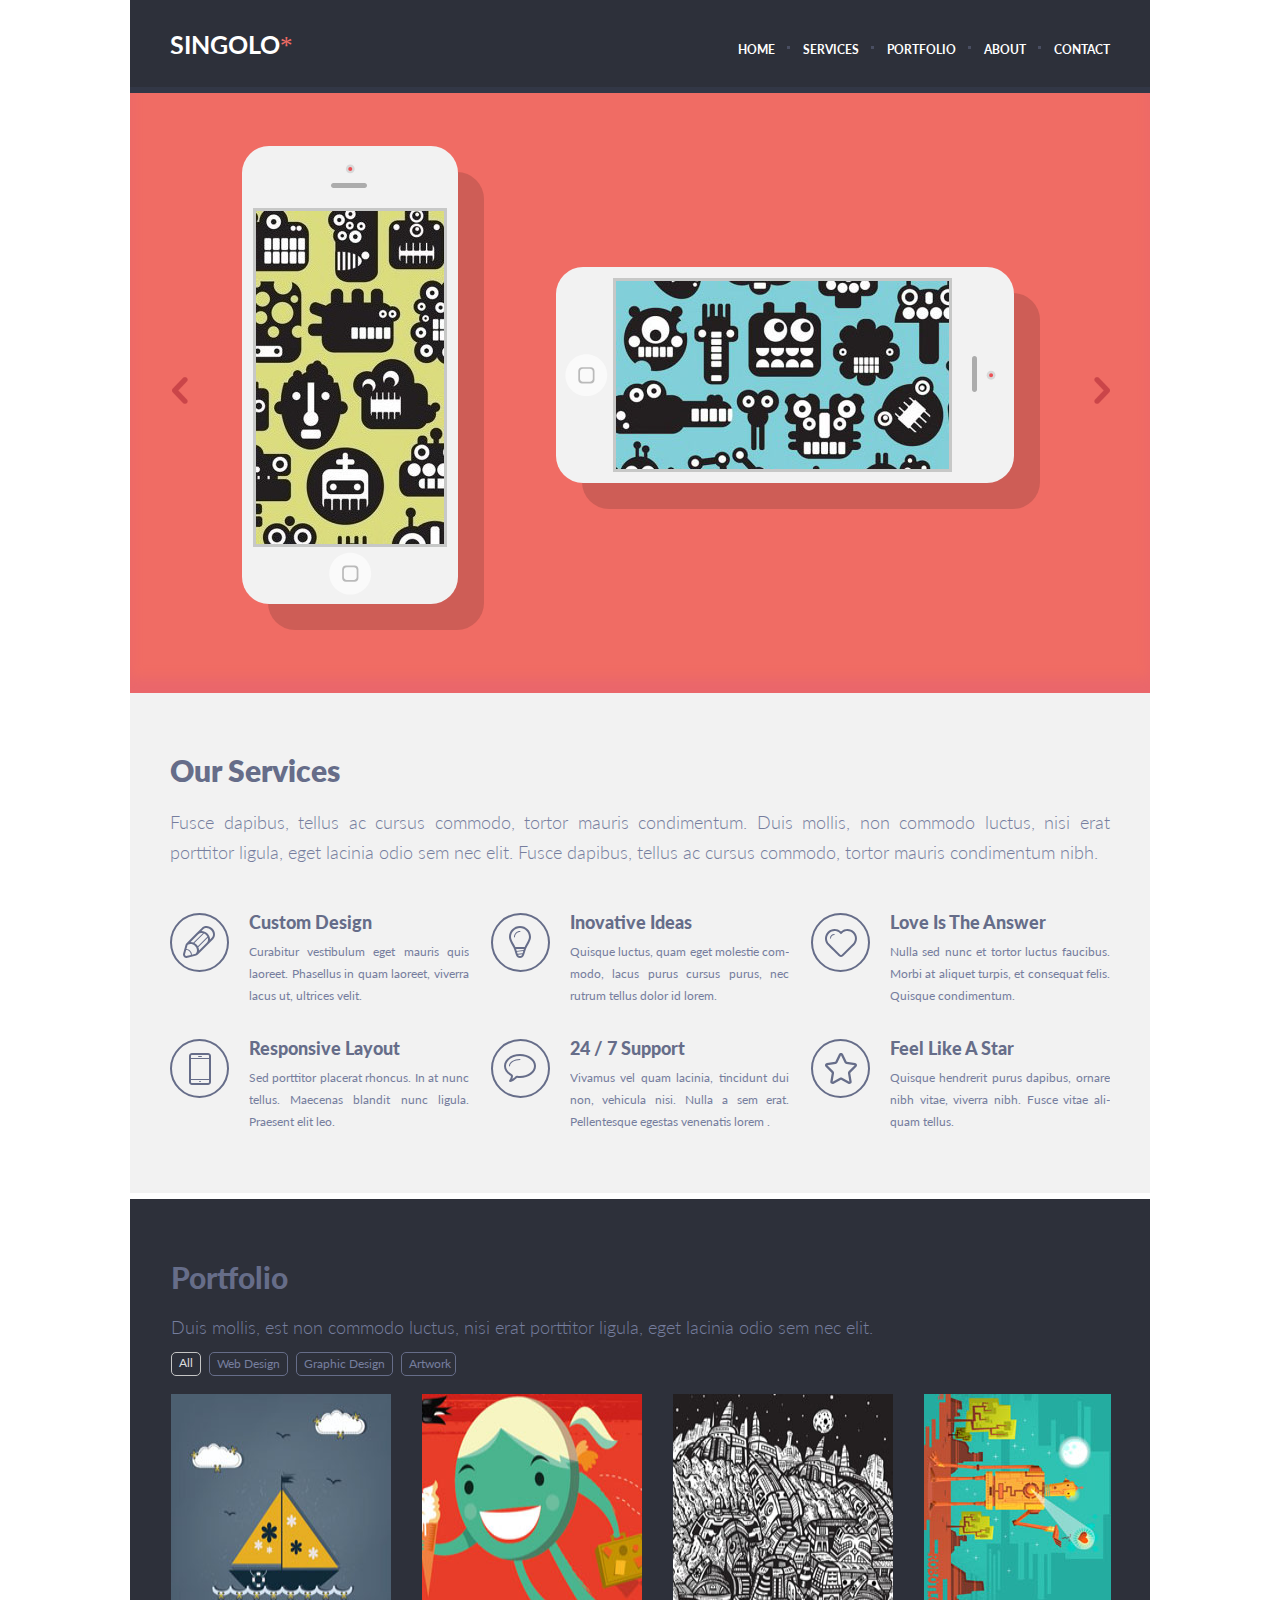
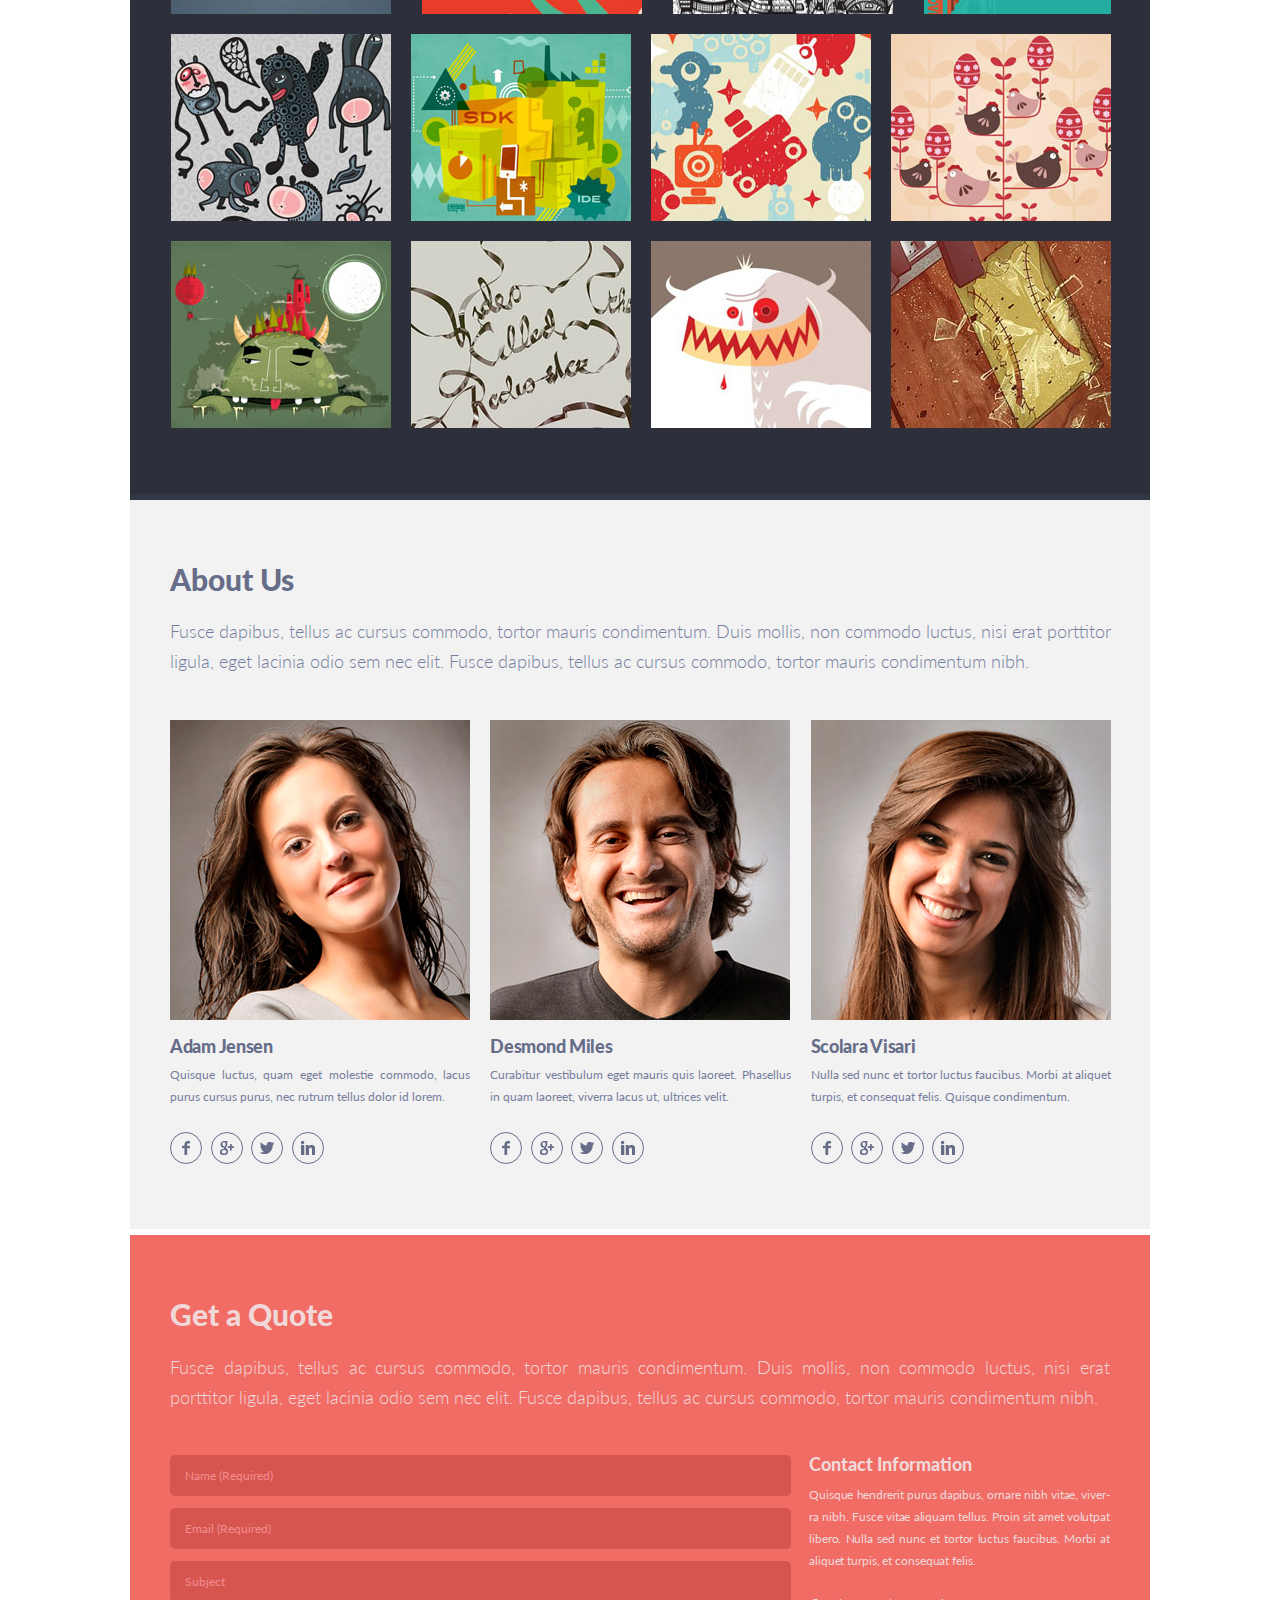
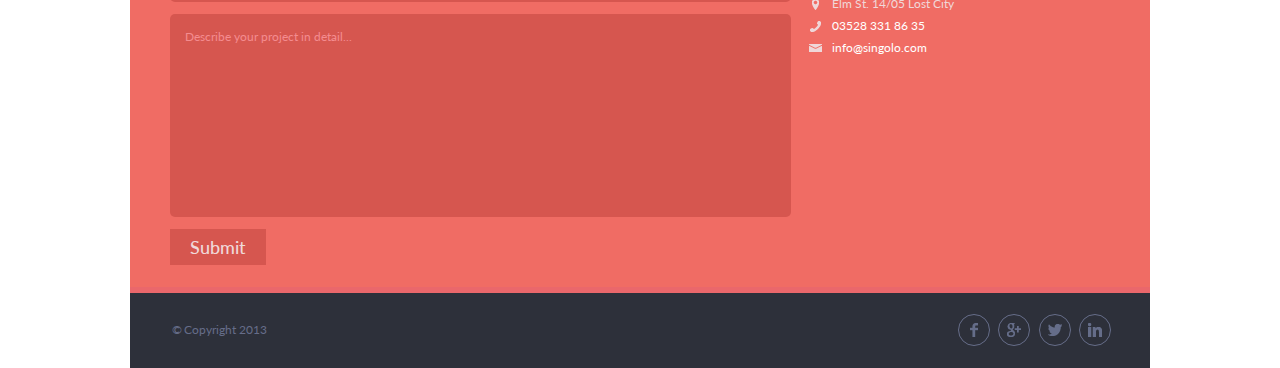
==== index.html @ 20fa47ac "fix: change logo" ====
<!DOCTYPE html>
<html lang="en">
<head>
  <meta charset="UTF-8">
  <meta name="viewport" content="width=device-width, initial-scale=1.0">
  <title>Document</title>
  <link href="https://fonts.googleapis.com/css?family=Lato:300,400,700,900&display=swap" rel="stylesheet">
  <link rel="stylesheet" href="style.css">
</head>
<body>
  <div class="wrapper">
    <header class="header">
      <a  class="logo" href="#"><h1>singolo</h1></a>
        <nav class="header-nav">
          <ul>
            <li><a class="selected" href="#">home</a></li>
            <li><a href="#">services</a></li>
            <li><a href="#">portfolio</a></li>
            <li><a href="#">about</a></li>
            <li><a href="#">contact</a></li>
          </ul>
        </nav>          
    </header>
  </div>
  
  <div class="wrapper">
    <div class="slider">
      <div class="slider-items">
        <div class="iphone vertical">
          <div class="iphone__screen">
            <img src="./assets/images/iphone/layer_vertical.jpg" alt="iphone">
          </div>
          <img class="iphone__cam" src="./assets/images/iphone/cam.svg" alt="">
          <img class="iphone__home_button" src="./assets/images/iphone/home_button.svg" alt="">
          <img class="iphone__speaker" src="./assets/images/iphone/speaker.svg" alt="">
        </div>
        <div class="iphone horizontal">
          <div class="iphone__screen">
            <img src="./assets/images/iphone/layer_horizontal.jpg" alt="iphone">
          </div>
          <img class="iphone__cam" src="./assets/images/iphone/cam.svg" alt="">
          <img class="iphone__home_button" src="./assets/images/iphone/home_button.svg" alt="">
          <img class="iphone__speaker" src="./assets/images/iphone/speaker.svg" alt="">
        </div>          
      </div>  
      <div class="arrow prev"></div>
      <div class="arrow next"></div>      
    </div>
  </div>
  
  <div class="wrapper">
    <section class="services">
      <h2>Our Services</h2>
      <p class="services-text">Fusce dapibus, tellus ac cursus commodo, tortor mauris condimentum. Duis mollis, non commodo luctus, nisi erat
        porttitor ligula, eget lacinia odio sem nec elit. Fusce dapibus, tellus ac cursus commodo, tortor mauris condimentum nibh.</p>
      <div class="layout-3-column layout-first">
        <div class="services-description">
          <div class="services-description__image" >
            <img src="./assets/images/services/pen.svg" alt="">
          </div>            
          <div class="services-description__content">
            <h3>Custom Design</h3>
            <p>Curabitur vestibulum eget mauris quis 
              laoreet. Phasellus in quam laoreet, viverra
              lacus ut, ultrices velit.</p>
          </div>
        </div>
        <div class="services-description">
          <div class="services-description__image" >
            <img src="./assets/images/services/bulb.svg" alt="">
          </div>          
          <div class="services-description__content">
            <h3>Inovative Ideas</h3>
            <p>Quisque luctus, quam eget molestie com&shymodo, lacus purus cursus purus, nec rutrum tellus dolor id lorem.</p>
          </div>
        </div>
        <div class="services-description">
          <div class="services-description__image" >
            <img src="./assets/images/services/heart.svg" alt="">
          </div>
          <div class="services-description__content">
            <h3>Love Is The Answer</h3>
            <p>Nulla sed nunc et tortor luctus faucibus. Morbi at aliquet turpis, 
              et consequat felis. Quisque condimentum.</p>
          </div>
        </div>
      </div>  
      <div class="layout-3-column">
        <div class="services-description">
          <div class="services-description__image" >
            <img src="./assets/images/services/phone.svg" alt="">
          </div>            
          <div class="services-description__content">
            <h3>Responsive Layout</h3>
            <p>Sed porttitor placerat rhoncus. In at nunc tellus. 
              Maecenas blandit nunc ligula. Praesent elit leo.</p>
          </div>
        </div>
        <div class="services-description">
          <div class="services-description__image" >
            <img src="./assets/images/services/bubble.svg" alt="">
          </div>          
          <div class="services-description__content">
            <h3>24 / 7 Support</h3>
            <p>Vivamus vel quam lacinia, tincidunt dui non, vehicula nisi. 
              Nulla a sem erat. Pellentesque egestas venenatis lorem .</p>
          </div>
        </div>
        <div class="services-description">
          <div class="services-description__image" >
            <img src="./assets/images/services/star.svg" alt="">
          </div>
          <div class="services-description__content">
            <h3>Feel Like A Star</h3>
            <p>Quisque hendrerit purus dapibus, ornare nibh vitae, 
              viverra nibh. Fusce vitae aliquam tellus.</p>
          </div>
        </div>
      </div>
    </section>
  </div>

  <div class="wrapper">
    <section class="portfolio">    
      <h2>Portfolio</h2>
      <p>Duis mollis, est non commodo luctus, nisi erat porttitor ligula, eget lacinia odio sem nec elit.</p>
      <div class="navigation">
        <button class="button button_selected">All</button>
        <button class="button">Web Design</button>
        <button class="button">Graphic Design</button>
        <button class="button">Artwork</button>
      </div>
      <div class="layout-4-column">
        <img src="./assets/images/portfolio/ship.jpg" alt="">
        <img src="./assets/images/portfolio/ice_cream.jpg" alt="">
        <img src="./assets/images/portfolio/fortress.jpg" alt="">
        <img src="./assets/images/portfolio/robot.jpg" alt="">
      </div>
      <div class="layout-4-column">
        <img src="./assets/images/portfolio/animals.jpg" alt="">
        <img src="./assets/images/portfolio/sdk.jpg" alt="">
        <img src="./assets/images/portfolio/machines.jpg" alt="">
        <img src="./assets/images/portfolio/birds.jpg" alt="">
      </div>
      <div class="layout-4-column">
        <img src="./assets/images/portfolio/monster-moon.jpg" alt="">
        <img src="./assets/images/portfolio/killer.jpg" alt="">
        <img src="./assets/images/portfolio/monster-white.jpg" alt="">
        <img src="./assets/images/portfolio/broken-glass.jpg" alt="">
      </div>
    </section>  
  </div>  

  <div class="wrapper">
    <section class="about-us">    
      <h2>About Us</h2>
      <p>Fusce dapibus, tellus ac cursus commodo, tortor mauris condimentum. Duis mollis, non commodo luctus,
         nisi erat porttitor ligula, eget lacinia odio sem nec elit. Fusce dapibus, tellus ac cursus commodo,
         tortor mauris condimentum nibh.</p>
         <div class="layout-3-column">
          <div class="our-employee">
            <img src="./assets/images/aboutus/adam-jensen.jpg" alt="">
            <h5>Adam Jensen</h5>
            <p>Quisque luctus, quam eget molestie commodo, lacus purus cursus purus, nec rutrum tellus dolor id lorem.</p>
            <div class="social-media">
              <span class="social-ellipse facebook"></span>
              <span class="social-ellipse google"></span>
              <span class="social-ellipse twitter"></span>
              <span class="social-ellipse linkedin"></span>
            </div>
          </div>
          <div class="our-employee">
            <img src="./assets/images/aboutus/desmond-miles.jpg" alt="">
            <h5>Desmond Miles</h5>
            <p>Curabitur vestibulum eget mauris quis laoreet. Phasellus in quam laoreet, viverra lacus ut, ultrices velit.</p>
            <div class="social-media">
              <span class="social-ellipse facebook"></span>
              <span class="social-ellipse google"></span>
              <span class="social-ellipse twitter"></span>
              <span class="social-ellipse linkedin"></span>
            </div>
          </div>
          <div class="our-employee">
            <img src="./assets/images/aboutus/scolara-visari.jpg" alt="">
            <h5>Scolara Visari</h5>
            <p>Nulla sed nunc et tortor luctus faucibus. Morbi at aliquet turpis, et consequat felis. Quisque condimentum.</p>
            <div class="social-media">
              <span class="social-ellipse facebook"></span>
              <span class="social-ellipse google"></span>
              <span class="social-ellipse twitter"></span>
              <span class="social-ellipse linkedin"></span>
            </div>
          </div>
        </div>
      </section>      
    </div> 
    
    <div class="wrapper">
      <section class="get-a-quote">    
        <h2>Get a Quote</h2>
        <p>Fusce dapibus, tellus ac cursus commodo, 
          tortor mauris condimentum. Duis mollis, non commodo luctus, nisi erat porttitor ligula, 
          eget lacinia odio sem nec elit. Fusce dapibus, tellus ac cursus commodo, tortor mauris condimentum nibh.</p>
        <div class="layout-2-column">
          <form action="#" class="form">
            <input type="text" name="name" placeholder="Name (Required)" required>
            <input type="email" name="email" placeholder="Email (Required)" required>
            <input type="text" name="subject" placeholder="Subject">
            <textarea name="" id="" cols="30" rows="14" style="resize: none;" placeholder="Describe your project in detail..."></textarea>
            <button type="submit">Submit</button>
          </form>
          <div class="contact-information">
            <h4>Contact Information</h4>
            <p>Quisque hendrerit purus dapibus, ornare nibh vitae, viver&shyra nibh. Fusce vitae aliquam
               tellus. Proin sit amet volutpat libero. Nulla sed nunc et tortor luctus faucibus. 
               Morbi at aliquet turpis, et consequat felis. </p>
            <div class="contact">
              <span class="contact__icon"><img src="./assets/images/get-a-quote/location.png" alt="location"></span>
              <span>Elm St. 14/05 Lost City</span>
            </div>
            <div class="contact">
              <span class="contact__icon"><img src="./assets/images/get-a-quote/phone.png" alt="phone"></span>
              <a href="tel:+03528 331 86 35">03528 331 86 35</a>
            </div>
            <div class="contact">
              <span class="contact__icon"><img src="./assets/images/get-a-quote/mail.png" alt="mail"></span>
              <a href="mailto:info@singolo.com">info@singolo.com</a>
            </div>          
          </div>
        </div>         
      </section>      
    </div>
  
    <div class="wrapper">
      <footer class="footer">
        <div class="copyright">
          <span class="copyright__icon">&copy</span>
          <span class="copyright__text">Copyright 2013</span>
        </div>
        <div class="social-media">
          <span class="social-ellipse facebook"></span>
          <span class="social-ellipse google"></span>
          <span class="social-ellipse twitter"></span>
          <span class="social-ellipse linkedin"></span>
        </div>
      </footer>
    </div>  
     
</body>
</html>
---- style.css ----
html {
  font-size: 10px;
}

* {
  margin: 0;
  padding: 0;
  box-sizing: border-box;
}

.wrapper {
  max-width: 1020px;
  margin: 0 auto;
} 

a {
  text-decoration: none;
  cursor: pointer;
  color: #ffffff;
}

.header {
  display: flex;
  justify-content: space-between;
  align-items: center;
  background-color: #2d303a;  
  padding: 32px 40px 27px 40px;
}

.logo::after {
  content: "*";
  color: #f06c64;
  font-size: 2.5rem;
}

h1 {
  display: inline-block;
  color: #ffffff;
  text-transform: uppercase; 
  font-family: "Lato", Verdana, sans-serif;
  font-weight: bold; 
  font-size: 2.5rem; 
  line-height: 0.6rem;
  
 }

.header-nav ul {
  display: flex;
  justify-content: end;
  align-items: center;
}

.header-nav li {
  padding-right: 25px;
  padding-left: 3px;
  list-style-type: square;  
  color: #494e62;
}

.header-nav li:last-child {
  padding-right: 0;
}

.header-nav li:first-child {
  list-style: none;
  padding-left: 0;
}

.header-nav li a {
  position: relative;
  top: 3px;
  font-size: 1.2rem;
  font-family: "Lato", Verdana, sans-serif;
  font-weight: bold;
  text-transform: uppercase;
}

.header-nav li a:hover {
  color: #f06c64;
}

.slider {
  position: relative;
  padding: 180px 136px 210px 111px;
  background-color: #f06c64; 
  box-shadow: inset 0 6px #323746, inset 0 -15px 11px #ea676b;
}

.iphone {
  position: relative;
  background-color: #f2f2f2;
  border-radius: 27px;
  padding: 11px 62px 11px 57px;  
}

.slider-items {
  display: flex;  
  justify-content: space-between;   
}

.iphone__screen {
  border: 3px solid #c7c8c7;
}

.iphone__screen img {
  display: block;
}

.vertical {
  transform: rotate(270deg);
  position: relative;
  right: 120px;
  box-shadow: -26px 26px #ce5d56; 
}

.horizontal {
  right: 143px;
  box-shadow: 26px 26px #ce5d56; 
}

.iphone__cam {
  position: absolute;
  top: 102px;
  right: 17px;
}

.iphone__speaker {
  position: absolute;
  top: 88px;
  right: 35px;
}

.iphone__home_button {
  position: absolute;
  top: 86px;
  left: 8px;
}

.arrow {
  position: absolute;
  width: 16px;
  height: 27px;
  top: calc(50% - 13.5px);
}

.arrow:hover {
  cursor: pointer;
}

.next {
  background-image: url('./assets/images/iphone/next_arrow.svg');
  right: 40px;
}

.prev {
  background-image: url('./assets/images/iphone/prev_arrow.svg');
  left: 42px;
  
}

.layout-3-column {
  display: flex;
  justify-content: space-between;
}

.services {
  background-color: #f2f2f2;
  padding: 68px 40px 34px 40px;
  box-shadow: inset 0 -6px #ffffff;
}

.services h2 {
  font-size: 3rem;
  line-height: 1.8rem;
  color: #666d89;
  font-family: "Lato", Verdana, sans-serif;
  font-weight: 800;
  margin-bottom: 28px;
}

.services-text {
  margin-bottom: 46px;
  font-size: 1.8rem;
  line-height: 3rem;
  color: #767e9e;
  font-family: "Lato", Verdana, sans-serif;
  font-weight: 300; 
  text-align: justify;
}

.services-description {
  display: flex;
  flex-basis: 31.8085%;
  padding: 0 0 32px;
}

.services-description h3 {
  margin-bottom: 10px;
  font-size: 1.8rem;
  line-height: 1.8rem;
  color: #666d89;
  font-family: "Lato", Verdana, sans-serif;
  font-weight: 900;
}

.services-description__content {
  display: flex;
  flex-direction: column;
  justify-content: start;
  margin-left: 20px;
  overflow: hidden;
}

.services-description__content p {
  font-size: 1.2rem;
  line-height: 2.2rem;
  color: #767e9e;
  font-family: "Lato", Verdana, sans-serif;
  font-weight: 400;
  hyphens: auto;
  text-align: justify;
}

.services-description__image {
  min-width: 59px;
  height: 59px;
  border: 2px solid #666d89;
  border-radius: 50%;
  display: flex;
  justify-content: center;
  align-items: center;  
}

h2 {
  font-size: 3rem;
  line-height: 1.8rem;
  color: #666d89;
  font-family: 'Lato', Verdana, sans-serif;
  font-weight: 900;
}

h5 {
  margin: 15px 0 0px;
  font-size: 1.8rem;
  letter-spacing: -0.3px;
  line-height: 1.8rem;
  color: #666d89;
  font-family: 'Lato', Verdana, sans-serif;
  font-weight: 900;
  white-space: nowrap;
}

.portfolio {
  padding: 69px 39px 52px 41px;
  box-shadow: inset 0 -6px #323746;
  background-color: #2d303a;  
}

.portfolio p {
  margin: 26px 0 10px;
  font-size: 1.8rem;
  line-height: 3rem;
  color: #767e9e;
  font-family: "Lato", Verdana, sans-serif;
  font-weight: 300;
}

.navigation {
  display: flex;
  margin-bottom: 18px;
}

.button {
  border-radius: 5px;
  border: 1px solid #666d89;
  background-color: transparent;
  padding: 8px 7px;
  margin-right: 8px;
  font-size: 1.2rem;
  line-height: 0.6rem;
  color: #767e9e;
  font-family: "Lato", Verdana, sans-serif;
  font-weight: 400;
  cursor: pointer;
}

.button:last-child {
  margin-right: 0;
  padding-right: 4px;
}

.button:hover {
  color: #dedede;
  border: 1px solid #c5c5c5;
}

.button_selected {
  padding: 6px 7px 8px 7px;
  color: #dedede;
  border: 1px solid #c5c5c5;
}

.button_selected:hover {
  color: #666d89;
  border: 1px solid #666d89;
}

.layout-4-column {
  display: flex;
  justify-content: space-between;
  overflow: hidden;
}

.layout-4-column img {
  margin: 0 0 20px;
}

.about-us {
  background-color: #f2f2f2;
  padding: 70px 39px 71px 40px;
  box-shadow: inset 0 -6px #ffffff;
}

.about-us p {
  margin: 28px 0 44px;
  font-size: 1.8rem;
  line-height: 3rem;
  color: #767e9e;
  font-family: "Lato", Verdana, sans-serif;
  font-weight: 300;
  text-align: justify;  
}

.layout-3-column {
  display: flex;
  justify-content: space-between;
  flex-wrap: wrap;
}

.our-employee {
  width: 31.915%;
}

.our-employee p {
  margin: 9px 0 24px;
  font-size: 1.2rem;
  line-height: 2.2rem;
  color: #767e9e;
  font-family: "Lato", Verdana, sans-serif;
  font-weight: 400; 
  text-align: justify;
}

.social-media {
  display: flex;
}

.social-ellipse {
  width: 32px;
  height: 32px;
  border-radius: 50%;
  border: 1px solid #666d89;
  margin-right: 8.5px;
}

.facebook {
  background: url("./assets/images/aboutus/facebook.png") center no-repeat;
}

.google {
  background: url("./assets/images/aboutus/google.png") center no-repeat;
}

.twitter {
  background: url("./assets/images/aboutus/twitter.png") center no-repeat;
}

.linkedin {
  background: url("./assets/images/aboutus/linkedin.png") center no-repeat;
}

.social-ellipse:hover {
  cursor: pointer;
  background-color: #ffffff;
}

.social-ellipse:last-child {
  margin-right: 0;
}

.get-a-quote {
  background-color: #f06c64;
  padding: 70px 40px 28px;
  box-shadow: inset 0 -6px #ea676b;
}

.get-a-quote h2 {
  font-size: 3rem;
  line-height: 1.8rem;
  color: #f0d8d9;
  font-family: "Lato", Verdana, sans-serif;
  font-weight: 900; 
  margin: 0 0 29px;
}

.get-a-quote p {
  font-size: 1.8rem;
  line-height: 3rem;
  color: #f0d8d9;
  font-family: "Lato", Verdana, sans-serif;
  font-weight: 300;
  text-align: justify;
  margin: 0 0 43px;
}

.layout-2-column {
  display: flex;
  justify-content: space-between;
}

.form {
  flex-basis: 66.0638%;
}

.contact-information {
  flex-basis: 32.0212%;
}

.form input {
  width: 100%;
  border: transparent;
  border-radius: 5px;
  background-color: #d6564f;
  padding: 11px 0 13px 15px;
  margin: 0 0 12px;
  font-size: 1.4rem;
  color: #f0d8d9;
  font-family: "Lato", Verdana, sans-serif;
  font-weight: 400;
}

.form input:focus {
  outline: 3px solid rgb(94, 12, 12, 0.25);  
}

.form input::placeholder {
  font-size: 1.2rem;
  line-height: 2.2rem;
  color: #f48c8f;
  font-family: "Lato", Verdana, sans-serif;
  font-weight: 400;  
}

.form textarea {
  width: 100%;
  height: 203px;
  padding: 12px 0 0 15px;
  border: transparent;
  border-radius: 5px;
  background-color: #d6564f;
  font-size: 1.4rem;
  color: #f0d8d9;
  font-family: "Lato", Verdana, sans-serif;
  font-weight: 400;
}

.form textarea::placeholder {
  font-size: 1.2rem;
  line-height: 2.2rem;
  color: #f48c8f;
  font-family: "Lato", Verdana, sans-serif;
  font-weight: 400;
}

.form textarea:focus {
  outline: 3px solid rgb(94, 12, 12, 0.25);  
}

.form button {
  padding: 7px 20px;
  margin: 10px 0 0;
  background-color: #d6564f;
  border: none;
  font-size: 1.8rem;
  color: #f0d8d9;
  font-family: "Lato", Verdana, sans-serif;
  font-weight: 500;
}

.form button:focus {
  outline: 3px solid rgb(94, 12, 12, 0.25);  
}

.form button:hover {
  cursor: pointer;  
}

.contact-information h4 {
  font-size: 1.8rem;
  line-height: 1.8rem;
  color: #f0d8d9;
  font-family: "Lato", Verdana, sans-serif;
  font-weight: 900;
  margin: 0 0 11px;
}

.contact-information p {
  font-size: 1.2rem;
  line-height: 2.2rem;
  color: #f0d8d9;
  font-family: "Lato", Verdana, sans-serif;
  font-weight: 400;
  margin: 0 0 21px;
  letter-spacing: -0.1px;
  hyphens: auto;
  text-align: justify;
}

.contact {
  display: flex;
  align-items: center;
  font-size: 1.2rem;
  line-height: 2.2rem;
  color: #f0d8d9;
  font-family: "Lato", Verdana, sans-serif;
  font-weight: 400;
}

.contact__icon {
  display: flex;
  align-items: center;
  justify-content: center;
  width: 13px;
  height: 11px;
  margin-right: 10px;
}

.footer {
  background-color: #2d303a;
  padding: 21px 39px 22px 42px;
  display: flex;
  justify-content: space-between;
}

.copyright {
  display: flex;
  align-items: center;
  font-size: 1.2rem;
  line-height: 1.8rem;
  color: #666d89;
  font-family: "Lato", Verdana, sans-serif;
  font-weight: 400;
}

.copyright__icon {
  margin-right: 2px;
}
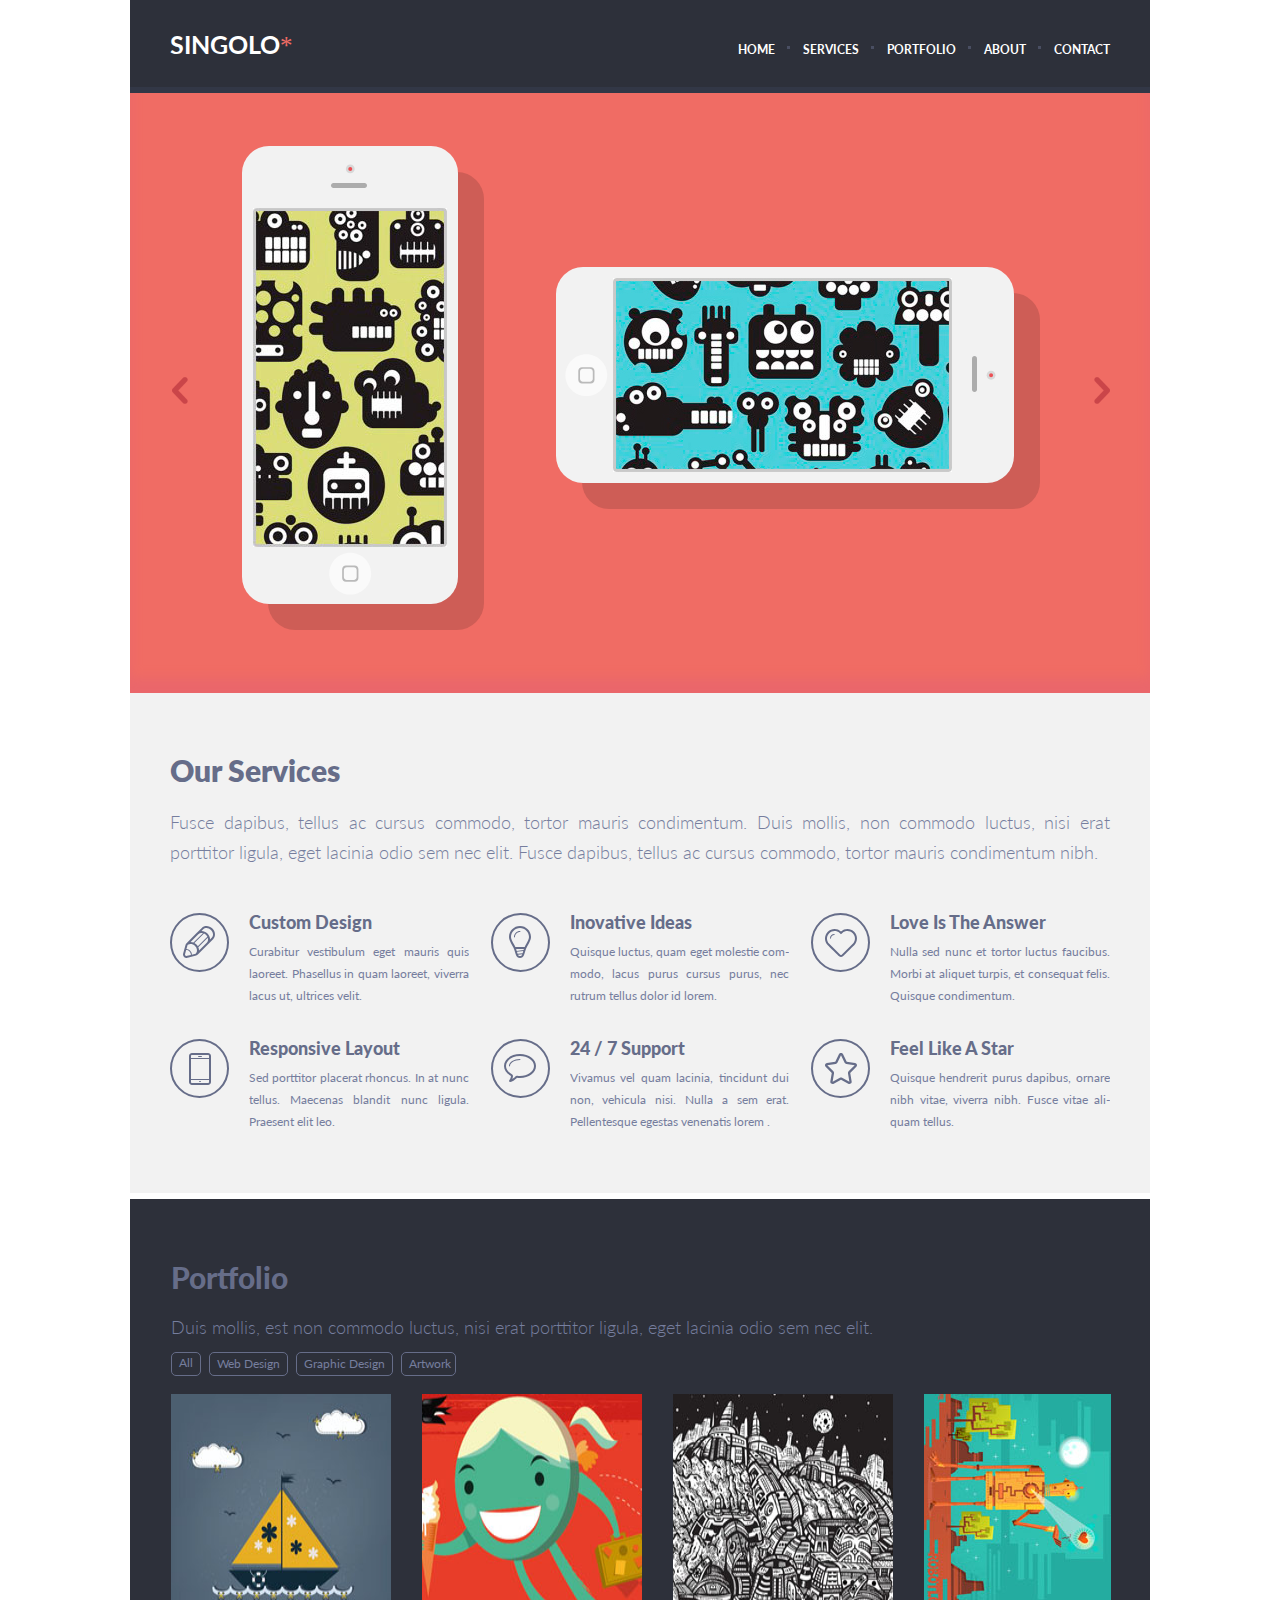
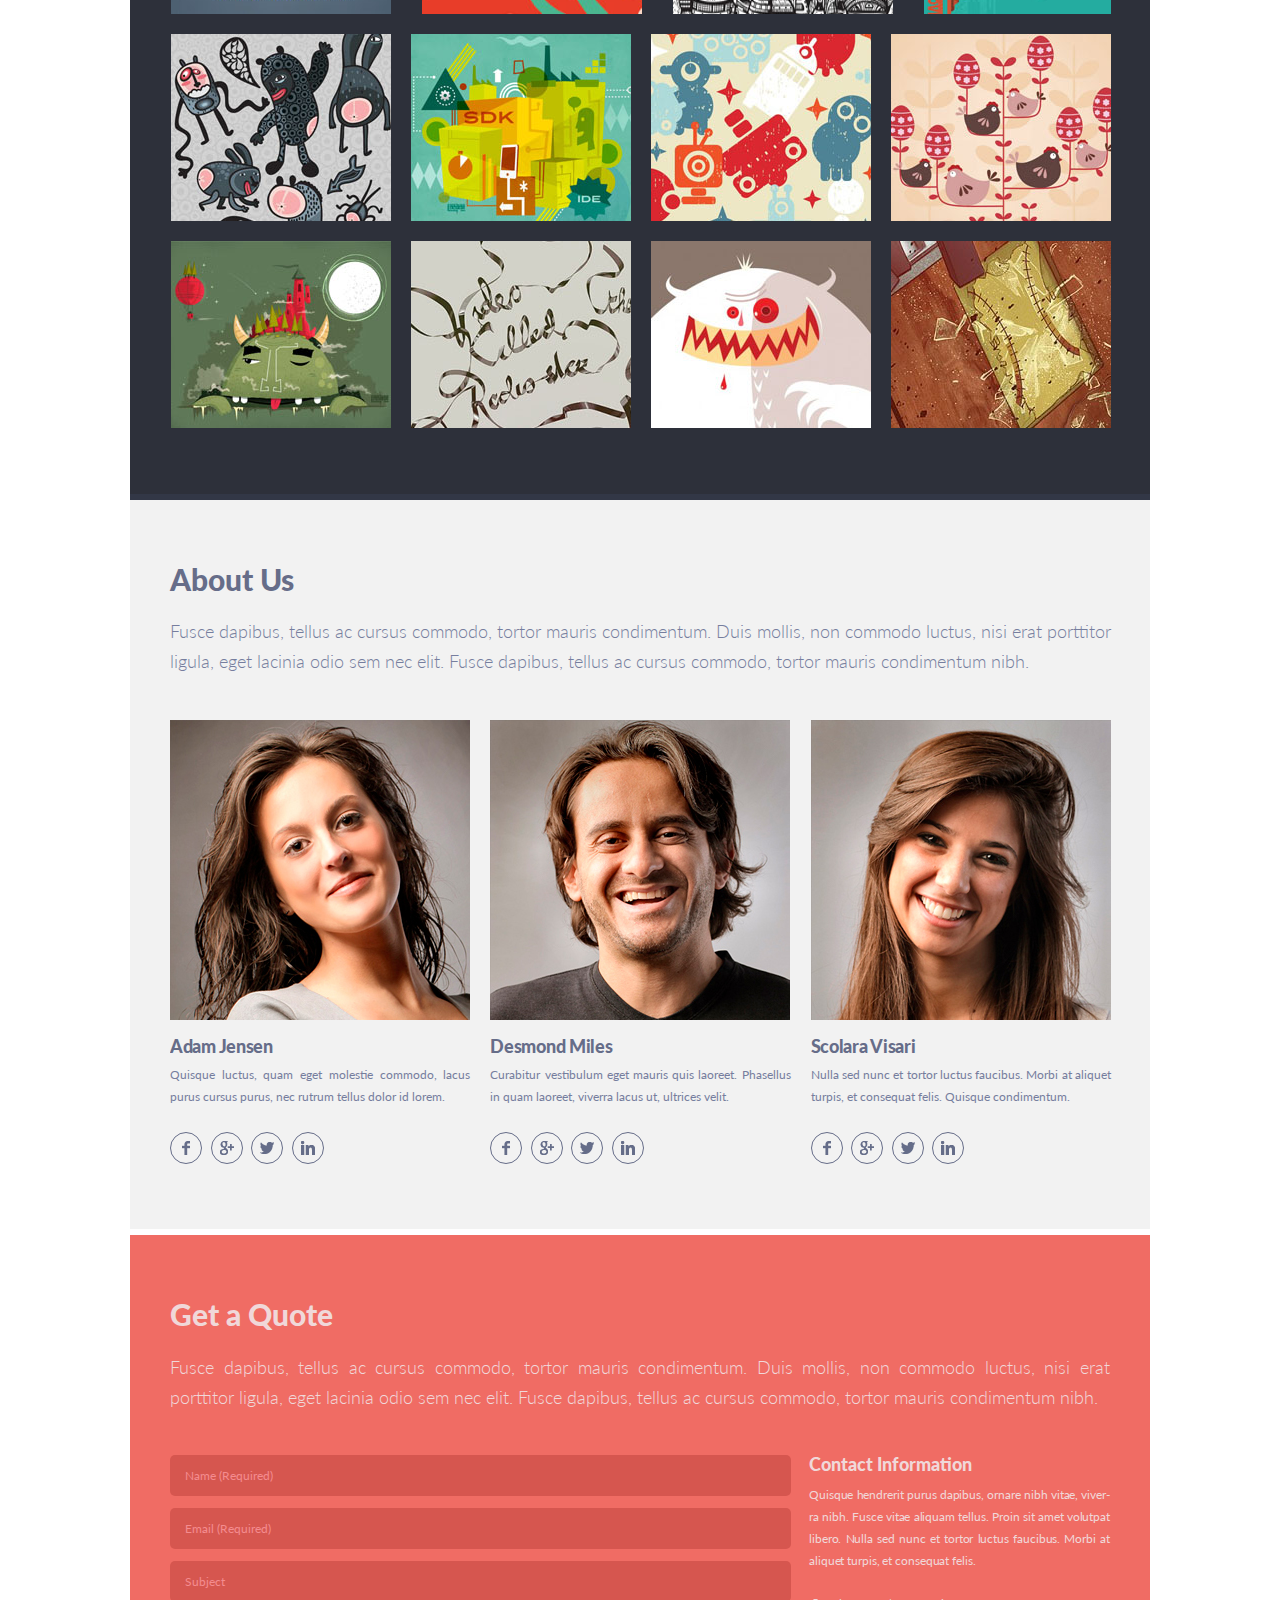
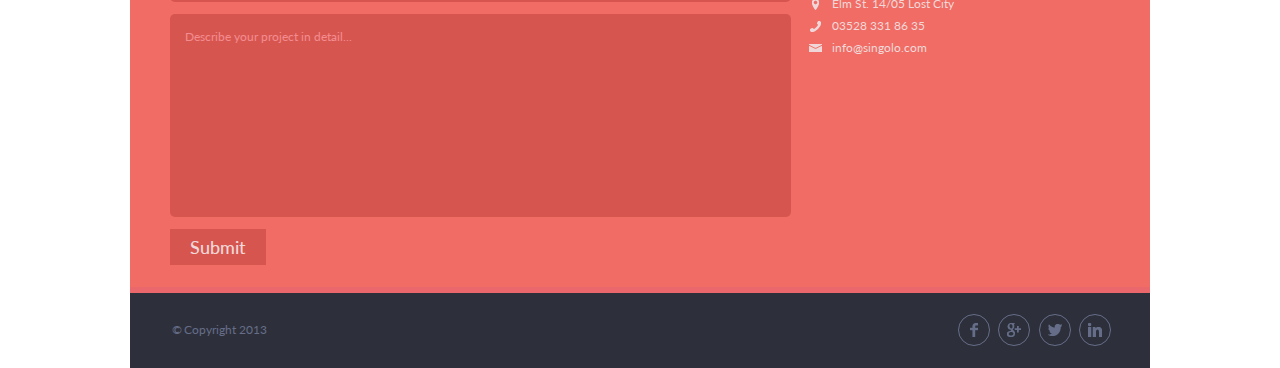
==== commit 04139d26: "init: start singolo.DOM task" ====
--- a/index.html
+++ b/index.html
@@ -13,11 +13,11 @@
       <a  class="logo" href="#"><h1>singolo</h1></a>
         <nav class="header-nav">
           <ul>
-            <li><a class="selected" href="#">home</a></li>
-            <li><a href="#">services</a></li>
-            <li><a href="#">portfolio</a></li>
-            <li><a href="#">about</a></li>
-            <li><a href="#">contact</a></li>
+            <li><a class="selected" href="#home">home</a></li>
+            <li><a href="#services">services</a></li>
+            <li><a href="#portfolio">portfolio</a></li>
+            <li><a href="#about-us">about</a></li>
+            <li><a href="#contact">contact</a></li>
           </ul>
         </nav>          
     </header>
@@ -27,29 +27,31 @@
     <div class="slider">
       <div class="slider-items">
         <div class="iphone vertical">
-          <div class="iphone__screen">
-            <img src="./assets/images/iphone/layer_vertical.jpg" alt="iphone">
-          </div>
+          <div class="iphone__screen vertical__image"></div>
+          <img class="iphone__home_button" src="./assets/images/iphone/home_button.svg" alt="">
           <img class="iphone__cam" src="./assets/images/iphone/cam.svg" alt="">
+          <img class="iphone__speaker" src="./assets/images/iphone/speaker.svg" alt="">
+        </div>
+        <div class="iphone horizontal">
+          <div class="iphone__screen horizontal__image"></div>
           <img class="iphone__home_button" src="./assets/images/iphone/home_button.svg" alt="">
-          <img class="iphone__speaker" src="./assets/images/iphone/speaker.svg" alt="">
-        </div>
-        <div class="iphone horizontal">
-          <div class="iphone__screen">
-            <img src="./assets/images/iphone/layer_horizontal.jpg" alt="iphone">
-          </div>
-          <img class="iphone__cam" src="./assets/images/iphone/cam.svg" alt="">
-          <img class="iphone__home_button" src="./assets/images/iphone/home_button.svg" alt="">
+          <img class="iphone__cam" src="./assets/images/iphone/cam.svg" alt="">          
           <img class="iphone__speaker" src="./assets/images/iphone/speaker.svg" alt="">
         </div>          
       </div>  
+      <div class="slider-items disabled-js">
+        <div class="tel">
+          <img src="./assets/images/js/tel.png" alt="">
+        </div>
+       
+      </div>
       <div class="arrow prev"></div>
       <div class="arrow next"></div>      
     </div>
   </div>
   
   <div class="wrapper">
-    <section class="services">
+    <section id="services" class="services">
       <h2>Our Services</h2>
       <p class="services-text">Fusce dapibus, tellus ac cursus commodo, tortor mauris condimentum. Duis mollis, non commodo luctus, nisi erat
         porttitor ligula, eget lacinia odio sem nec elit. Fusce dapibus, tellus ac cursus commodo, tortor mauris condimentum nibh.</p>
@@ -121,7 +123,7 @@
   </div>
 
   <div class="wrapper">
-    <section class="portfolio">    
+    <section id="portfolio" class="portfolio">    
       <h2>Portfolio</h2>
       <p>Duis mollis, est non commodo luctus, nisi erat porttitor ligula, eget lacinia odio sem nec elit.</p>
       <div class="navigation">
@@ -152,7 +154,7 @@
   </div>  
 
   <div class="wrapper">
-    <section class="about-us">    
+    <section id="about-us" class="about-us">    
       <h2>About Us</h2>
       <p>Fusce dapibus, tellus ac cursus commodo, tortor mauris condimentum. Duis mollis, non commodo luctus,
          nisi erat porttitor ligula, eget lacinia odio sem nec elit. Fusce dapibus, tellus ac cursus commodo,
@@ -196,9 +198,9 @@
     </div> 
     
     <div class="wrapper">
-      <section class="get-a-quote">    
+      <section id="contact" class="get-a-quote">    
         <h2>Get a Quote</h2>
-        <p>Fusce dapibus, tellus ac cursus commodo, 
+        <p class="get-a-quote-text">Fusce dapibus, tellus ac cursus commodo, 
           tortor mauris condimentum. Duis mollis, non commodo luctus, nisi erat porttitor ligula, 
           eget lacinia odio sem nec elit. Fusce dapibus, tellus ac cursus commodo, tortor mauris condimentum nibh.</p>
         <div class="layout-2-column">
@@ -206,14 +208,14 @@
             <input type="text" name="name" placeholder="Name (Required)" required>
             <input type="email" name="email" placeholder="Email (Required)" required>
             <input type="text" name="subject" placeholder="Subject">
-            <textarea name="" id="" cols="30" rows="14" style="resize: none;" placeholder="Describe your project in detail..."></textarea>
+            <textarea name="describe" id="" cols="30" rows="14" style="resize: none;" placeholder="Describe your project in detail..."></textarea>
             <button type="submit">Submit</button>
           </form>
           <div class="contact-information">
             <h4>Contact Information</h4>
             <p>Quisque hendrerit purus dapibus, ornare nibh vitae, viver&shyra nibh. Fusce vitae aliquam
                tellus. Proin sit amet volutpat libero. Nulla sed nunc et tortor luctus faucibus. 
-               Morbi at aliquet turpis, et consequat felis. </p>
+               Morbi at aliquet turpis, et consequat felis. </pclass="get-a-quote-text">
             <div class="contact">
               <span class="contact__icon"><img src="./assets/images/get-a-quote/location.png" alt="location"></span>
               <span>Elm St. 14/05 Lost City</span>
@@ -245,6 +247,6 @@
         </div>
       </footer>
     </div>  
-     
+    <script src="script.js"></script> 
 </body>
 </html>--- a/style.css
+++ b/style.css
@@ -79,7 +79,12 @@
   color: #f06c64;
 }
 
+.navlink-active-js {
+  color: #f06c64;
+}
+
 .slider {
+  display: flex;
   position: relative;
   padding: 180px 136px 210px 111px;
   background-color: #f06c64; 
@@ -96,14 +101,17 @@
 .slider-items {
   display: flex;  
   justify-content: space-between;   
+  transition: .3s ease-in-out;
+}
+
+.disabled-js {
+  display: none;
 }
 
 .iphone__screen {
-  border: 3px solid #c7c8c7;
-}
-
-.iphone__screen img {
-  display: block;
+  cursor: pointer;
+  height: 194px;
+  width: 339px;
 }
 
 .vertical {
@@ -118,6 +126,18 @@
   box-shadow: 26px 26px #ce5d56; 
 }
 
+.horizontal__image {
+  background: url("./assets/images/iphone/hor_background.jpg");
+}
+
+.vertical__image {
+  background: url("./assets/images/iphone/ver_background.jpg");
+}
+
+.screen-disabled {
+  background: black;
+}
+
 .iphone__cam {
   position: absolute;
   top: 102px;
@@ -134,6 +154,7 @@
   position: absolute;
   top: 86px;
   left: 8px;
+  cursor: pointer;
 }
 
 .arrow {
@@ -219,6 +240,7 @@
   font-weight: 400;
   hyphens: auto;
   text-align: justify;
+  overflow: hidden;
 }
 
 .services-description__image {
@@ -248,6 +270,7 @@
   font-family: 'Lato', Verdana, sans-serif;
   font-weight: 900;
   white-space: nowrap;
+  overflow: hidden;
 }
 
 .portfolio {
@@ -263,6 +286,10 @@
   color: #767e9e;
   font-family: "Lato", Verdana, sans-serif;
   font-weight: 300;
+}
+
+.portfolio img {
+  cursor: pointer;
 }
 
 .navigation {
@@ -294,15 +321,22 @@
   border: 1px solid #c5c5c5;
 }
 
-.button_selected {
-  padding: 6px 7px 8px 7px;
+.button-active-js {
   color: #dedede;
   border: 1px solid #c5c5c5;
-}
-
-.button_selected:hover {
-  color: #666d89;
-  border: 1px solid #666d89;
+  outline: none;
+}
+
+.img-selected-js {
+  border: 5px solid #f06c64;
+}
+
+.button:first-child {
+  padding: 6px 7px 8px 7px;
+}
+
+.button:focus {
+  outline: none;
 }
 
 .layout-4-column {
@@ -389,6 +423,7 @@
 }
 
 .get-a-quote {
+  position: relative;
   background-color: #f06c64;
   padding: 70px 40px 28px;
   box-shadow: inset 0 -6px #ea676b;
@@ -403,7 +438,7 @@
   margin: 0 0 29px;
 }
 
-.get-a-quote p {
+.get-a-quote-text {
   font-size: 1.8rem;
   line-height: 3rem;
   color: #f0d8d9;
@@ -424,6 +459,14 @@
 
 .contact-information {
   flex-basis: 32.0212%;
+}
+
+input:-webkit-autofill,
+input:-webkit-autofill:hover, 
+input:-webkit-autofill:focus  {
+  border: none;
+  -webkit-text-fill-color: #f0d8d9;
+  -webkit-box-shadow: 0 0 0px 50px #d6564f inset;  
 }
 
 .form input {
@@ -440,7 +483,7 @@
 }
 
 .form input:focus {
-  outline: 3px solid rgb(94, 12, 12, 0.25);  
+  outline: 3px solid rgb(94, 12, 12, 0.25);
 }
 
 .form input::placeholder {
@@ -495,6 +538,42 @@
   cursor: pointer;  
 }
 
+.alert-js {
+  position: absolute;
+  display: flex;
+  flex-direction: column;
+  justify-content: center;
+  align-items: center;
+  top: 60%;
+  left: 40%;
+  padding: 20px;
+  font-size: 2rem;
+  color: #d6564f;
+  background-color: #f0d8d9 ;
+  border: 1px solid #d6564f;
+  border-radius: 15px;
+}
+
+.alert-js__text {
+  font-size: 2rem;
+  color: #d6564f;
+}
+
+.alert-js__button {
+  font-size: 1.5rem;
+  color: #d6564f;
+  border: 1px solid #d6564f;
+  border-radius: 10px;
+  padding: 5px;
+  margin: 5px 0 0;
+  cursor: pointer;
+}
+
+.alert-js__button:focus {
+  outline: none;
+}
+
+
 .contact-information h4 {
   font-size: 1.8rem;
   line-height: 1.8rem;
@@ -524,6 +603,10 @@
   color: #f0d8d9;
   font-family: "Lato", Verdana, sans-serif;
   font-weight: 400;
+}
+
+.contact a {
+  color: #f0d8d9;
 }
 
 .contact__icon {
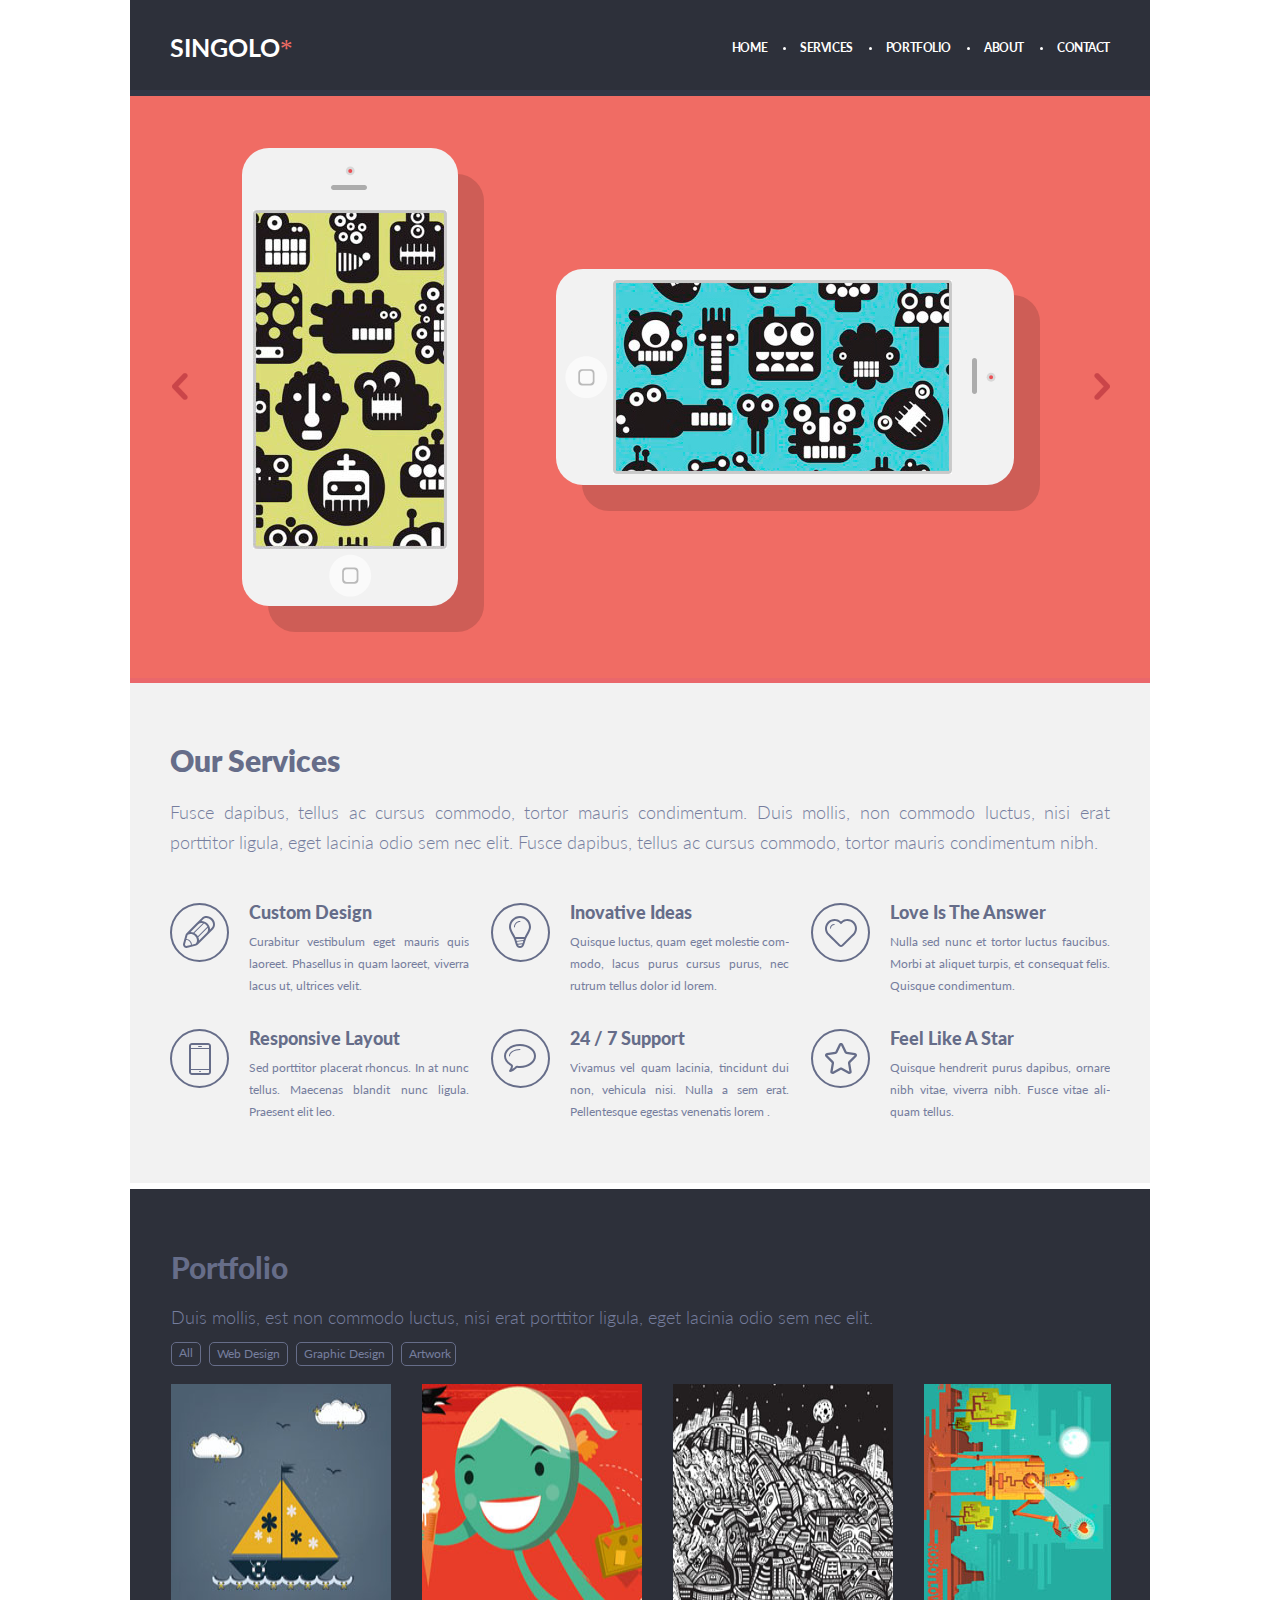
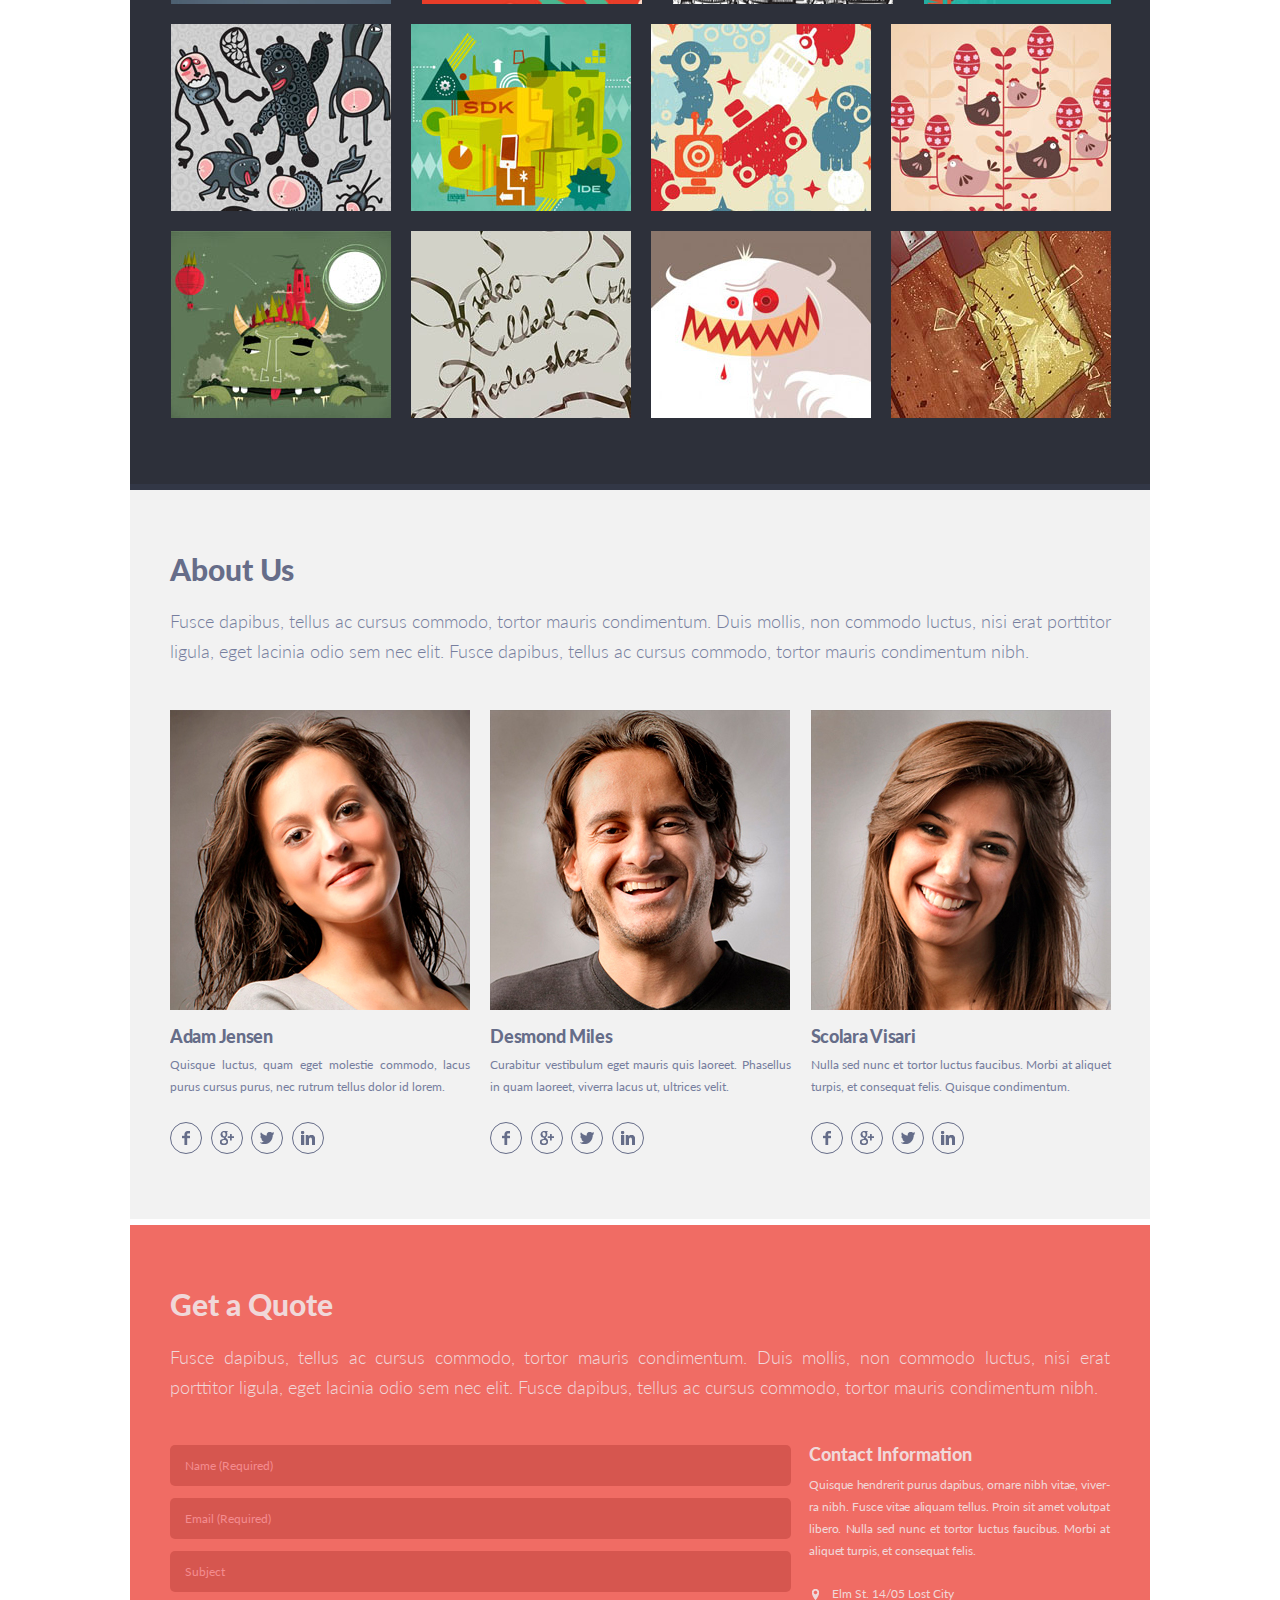
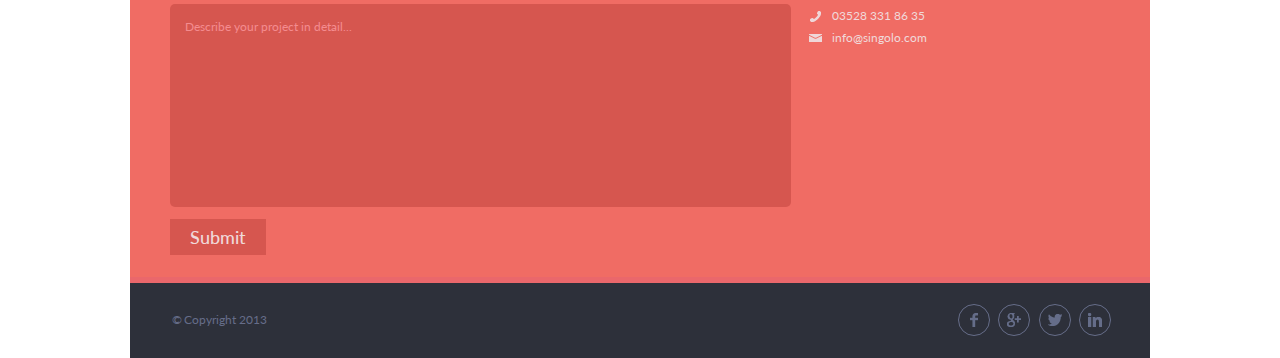
==== commit 5b6ab2a0: "fix: fix slider and header" ====
--- a/index.html
+++ b/index.html
@@ -8,46 +8,45 @@
   <link rel="stylesheet" href="style.css">
 </head>
 <body>
-  <div class="wrapper">
-    <header class="header">
+  <div class="wrapper header-wrapper">
+    <header class="header" id="home">
       <a  class="logo" href="#"><h1>singolo</h1></a>
         <nav class="header-nav">
           <ul>
-            <li><a class="selected" href="#home">home</a></li>
-            <li><a href="#services">services</a></li>
-            <li><a href="#portfolio">portfolio</a></li>
-            <li><a href="#about-us">about</a></li>
-            <li><a href="#contact">contact</a></li>
+            <li><a class="selected" href="#home" data-top="0" data-bottom="150">home</a></li>
+            <li><a href="#services" data-top="500" data-bottom="950">services</a></li>
+            <li><a href="#portfolio" data-top="950" data-bottom="1600">portfolio</a></li>
+            <li><a href="#about" data-top="1600" data-bottom="2300">about</a></li>
+            <li><a href="#contact" data-top="2300" data-bottom="2900">contact</a></li>
           </ul>
         </nav>          
     </header>
   </div>
   
-  <div class="wrapper">
+  <div class="wrapper slider-wrapper">
     <div class="slider">
-      <div class="slider-items">
-        <div class="iphone vertical">
-          <div class="iphone__screen vertical__image"></div>
-          <img class="iphone__home_button" src="./assets/images/iphone/home_button.svg" alt="">
-          <img class="iphone__cam" src="./assets/images/iphone/cam.svg" alt="">
-          <img class="iphone__speaker" src="./assets/images/iphone/speaker.svg" alt="">
-        </div>
-        <div class="iphone horizontal">
-          <div class="iphone__screen horizontal__image"></div>
-          <img class="iphone__home_button" src="./assets/images/iphone/home_button.svg" alt="">
-          <img class="iphone__cam" src="./assets/images/iphone/cam.svg" alt="">          
-          <img class="iphone__speaker" src="./assets/images/iphone/speaker.svg" alt="">
+      <div class="slide slide-first">
+        <div class="slider-items">
+          <div class="iphone vertical">
+            <div class="iphone__screen vertical__image"></div>
+            <img class="iphone__home_button" src="./assets/images/iphone/home_button.svg" alt="">
+            <img class="iphone__cam" src="./assets/images/iphone/cam.svg" alt="">
+            <img class="iphone__speaker" src="./assets/images/iphone/speaker.svg" alt="">
+          </div>
+          <div class="iphone horizontal">
+            <div class="iphone__screen horizontal__image"></div>
+            <img class="iphone__home_button" src="./assets/images/iphone/home_button.svg" alt="">
+            <img class="iphone__cam" src="./assets/images/iphone/cam.svg" alt="">          
+            <img class="iphone__speaker" src="./assets/images/iphone/speaker.svg" alt="">
+          </div>          
         </div>          
-      </div>  
-      <div class="slider-items disabled-js">
-        <div class="tel">
-          <img src="./assets/images/js/tel.png" alt="">
-        </div>
-       
-      </div>
-      <div class="arrow prev"></div>
-      <div class="arrow next"></div>      
-    </div>
+      </div>
+      <div class="slide slide-second">
+        <img src="./assets/images/js/Slide-2.png" alt="">
+      </div>
+    </div>   
+    <div class="arrow prev"></div>
+    <div class="arrow next"></div>   
   </div>
   
   <div class="wrapper">
@@ -137,24 +136,20 @@
         <img src="./assets/images/portfolio/ice_cream.jpg" alt="">
         <img src="./assets/images/portfolio/fortress.jpg" alt="">
         <img src="./assets/images/portfolio/robot.jpg" alt="">
-      </div>
-      <div class="layout-4-column">
         <img src="./assets/images/portfolio/animals.jpg" alt="">
         <img src="./assets/images/portfolio/sdk.jpg" alt="">
         <img src="./assets/images/portfolio/machines.jpg" alt="">
         <img src="./assets/images/portfolio/birds.jpg" alt="">
-      </div>
-      <div class="layout-4-column">
         <img src="./assets/images/portfolio/monster-moon.jpg" alt="">
         <img src="./assets/images/portfolio/killer.jpg" alt="">
         <img src="./assets/images/portfolio/monster-white.jpg" alt="">
         <img src="./assets/images/portfolio/broken-glass.jpg" alt="">
-      </div>
+      </div>      
     </section>  
   </div>  
 
   <div class="wrapper">
-    <section id="about-us" class="about-us">    
+    <section id="about" class="about-us">    
       <h2>About Us</h2>
       <p>Fusce dapibus, tellus ac cursus commodo, tortor mauris condimentum. Duis mollis, non commodo luctus,
          nisi erat porttitor ligula, eget lacinia odio sem nec elit. Fusce dapibus, tellus ac cursus commodo,
--- a/style.css
+++ b/style.css
@@ -9,8 +9,9 @@
 }
 
 .wrapper {
+  position: relative;
   max-width: 1020px;
-  margin: 0 auto;
+  margin: 0 auto; 
 } 
 
 a {
@@ -20,11 +21,17 @@
 }
 
 .header {
+  position: fixed;
+  top: 0;  
+  width: 100%;
+  max-width: inherit;
+  z-index: 1000;
   display: flex;
   justify-content: space-between;
   align-items: center;
   background-color: #2d303a;  
   padding: 32px 40px 27px 40px;
+  border-bottom: 6px solid #323746;
 }
 
 .logo::after {
@@ -40,7 +47,7 @@
   font-family: "Lato", Verdana, sans-serif;
   font-weight: bold; 
   font-size: 2.5rem; 
-  line-height: 0.6rem;
+  line-height: 3rem;
   
  }
 
@@ -51,44 +58,69 @@
 }
 
 .header-nav li {
-  padding-right: 25px;
-  padding-left: 3px;
-  list-style-type: square;  
-  color: #494e62;
+  position: relative;
+  padding-right: 33px;
+  list-style-type: none;  
+}
+
+.header-nav li:not(:last-child):before {
+  display: block;
+  position: absolute;
+  top: 6px;
+  right: 14px;
+  content: "";
+  background-color: #fff;
+  width: 3px;
+  height: 3px;
+  border-radius: 100%;  
 }
 
 .header-nav li:last-child {
   padding-right: 0;
 }
 
-.header-nav li:first-child {
-  list-style: none;
-  padding-left: 0;
-}
-
 .header-nav li a {
-  position: relative;
-  top: 3px;
-  font-size: 1.2rem;
+  font-size: 1.2rem;
+  line-height: 1.4rem;
   font-family: "Lato", Verdana, sans-serif;
   font-weight: bold;
   text-transform: uppercase;
+  letter-spacing: -0.035em;
 }
 
 .header-nav li a:hover {
   color: #f06c64;
 }
 
-.navlink-active-js {
+.link-active {
   color: #f06c64;
 }
 
+.slider-wrapper {
+  width: 100%;
+  position: relative;
+  overflow: hidden;
+  margin-top: 89px;
+}
+
 .slider {
   display: flex;
   position: relative;
-  padding: 180px 136px 210px 111px;
+  width: calc(100% * 2);
+  top: 0;
+  left: 0;
+}
+
+.slide-first {
+  display: flex;
+  position: relative;
+  padding: 180px 136px 198px 111px;
   background-color: #f06c64; 
-  box-shadow: inset 0 6px #323746, inset 0 -15px 11px #ea676b;
+  box-shadow: inset 0 -5px #ea676b;
+}
+
+.slide-second img{
+  display: block;
 }
 
 .iphone {
@@ -101,11 +133,29 @@
 .slider-items {
   display: flex;  
   justify-content: space-between;   
-  transition: .3s ease-in-out;
-}
-
-.disabled-js {
-  display: none;
+}
+
+.slide {
+  width: calc(100% / 2); 
+}
+
+
+.left {
+  animation: left 0.6s ease-in-out;
+}
+
+.right {
+   animation: right 0.6s ease-in-out;
+}
+
+@keyframes left {
+  from {left: 0;}
+  to {left: -100%;}  
+}
+
+@keyframes right {
+  from {left: -100%;}
+  to {left: 0;}
 }
 
 .iphone__screen {
@@ -169,12 +219,12 @@
 }
 
 .next {
-  background-image: url('./assets/images/iphone/next_arrow.svg');
+  background: url('./assets/images/iphone/next_arrow.svg') no-repeat;
   right: 40px;
 }
 
 .prev {
-  background-image: url('./assets/images/iphone/prev_arrow.svg');
+  background: url('./assets/images/iphone/prev_arrow.svg') no-repeat;
   left: 42px;
   
 }
@@ -182,6 +232,10 @@
 .layout-3-column {
   display: flex;
   justify-content: space-between;
+}
+
+#services {
+  scroll-behavior: ;
 }
 
 .services {
@@ -342,6 +396,7 @@
 .layout-4-column {
   display: flex;
   justify-content: space-between;
+  flex-wrap: wrap;
   overflow: hidden;
 }
 
@@ -639,4 +694,70 @@
   margin-right: 2px;
 }
 
-
+@media screen and (max-width: 768px) {
+
+  .header {
+    padding: 29px 40px 33px 40px;
+  }
+  
+  .header-nav li:before {
+    border-radius: 0; 
+    width: 2px;
+    height: 2px; 
+  }
+  
+  .slider {
+    padding: 133px 103px 156px 84px;  
+  }
+  
+  .iphone {
+    border-radius: 27px;
+    padding: 11px 49px 11px 45px;  
+  }
+  
+  .iphone__screen {
+    height: 141px;
+    width: 251px;
+  }
+  
+   .vertical {
+    right: 91px;
+  }
+  
+  .horizontal {
+    right: 109px;
+  }
+
+  .horizontal__image {
+    background: url("./assets/images/iphone/hor_background-tablet.jpg") no-repeat;
+  }
+  
+  .vertical__image {
+    background: url("./assets/images/iphone/ver_background-tablet.jpg") no-repeat;
+  }
+    
+  .iphone__cam {
+    top: calc(50% - 1.5px);
+    right: 12px;
+  }
+  
+  .iphone__speaker {
+    top: calc(50% - 13.5px);
+    right: 27px;
+  }
+  
+  .iphone__home_button {
+    top: calc(50% - 15.5px);
+    left: 6px;
+    width: 31px;
+    height: 31px;
+  }
+  
+  .next {
+    right: 26px;
+  }
+  
+  .prev {
+    left: 30px;    
+  } 
+}
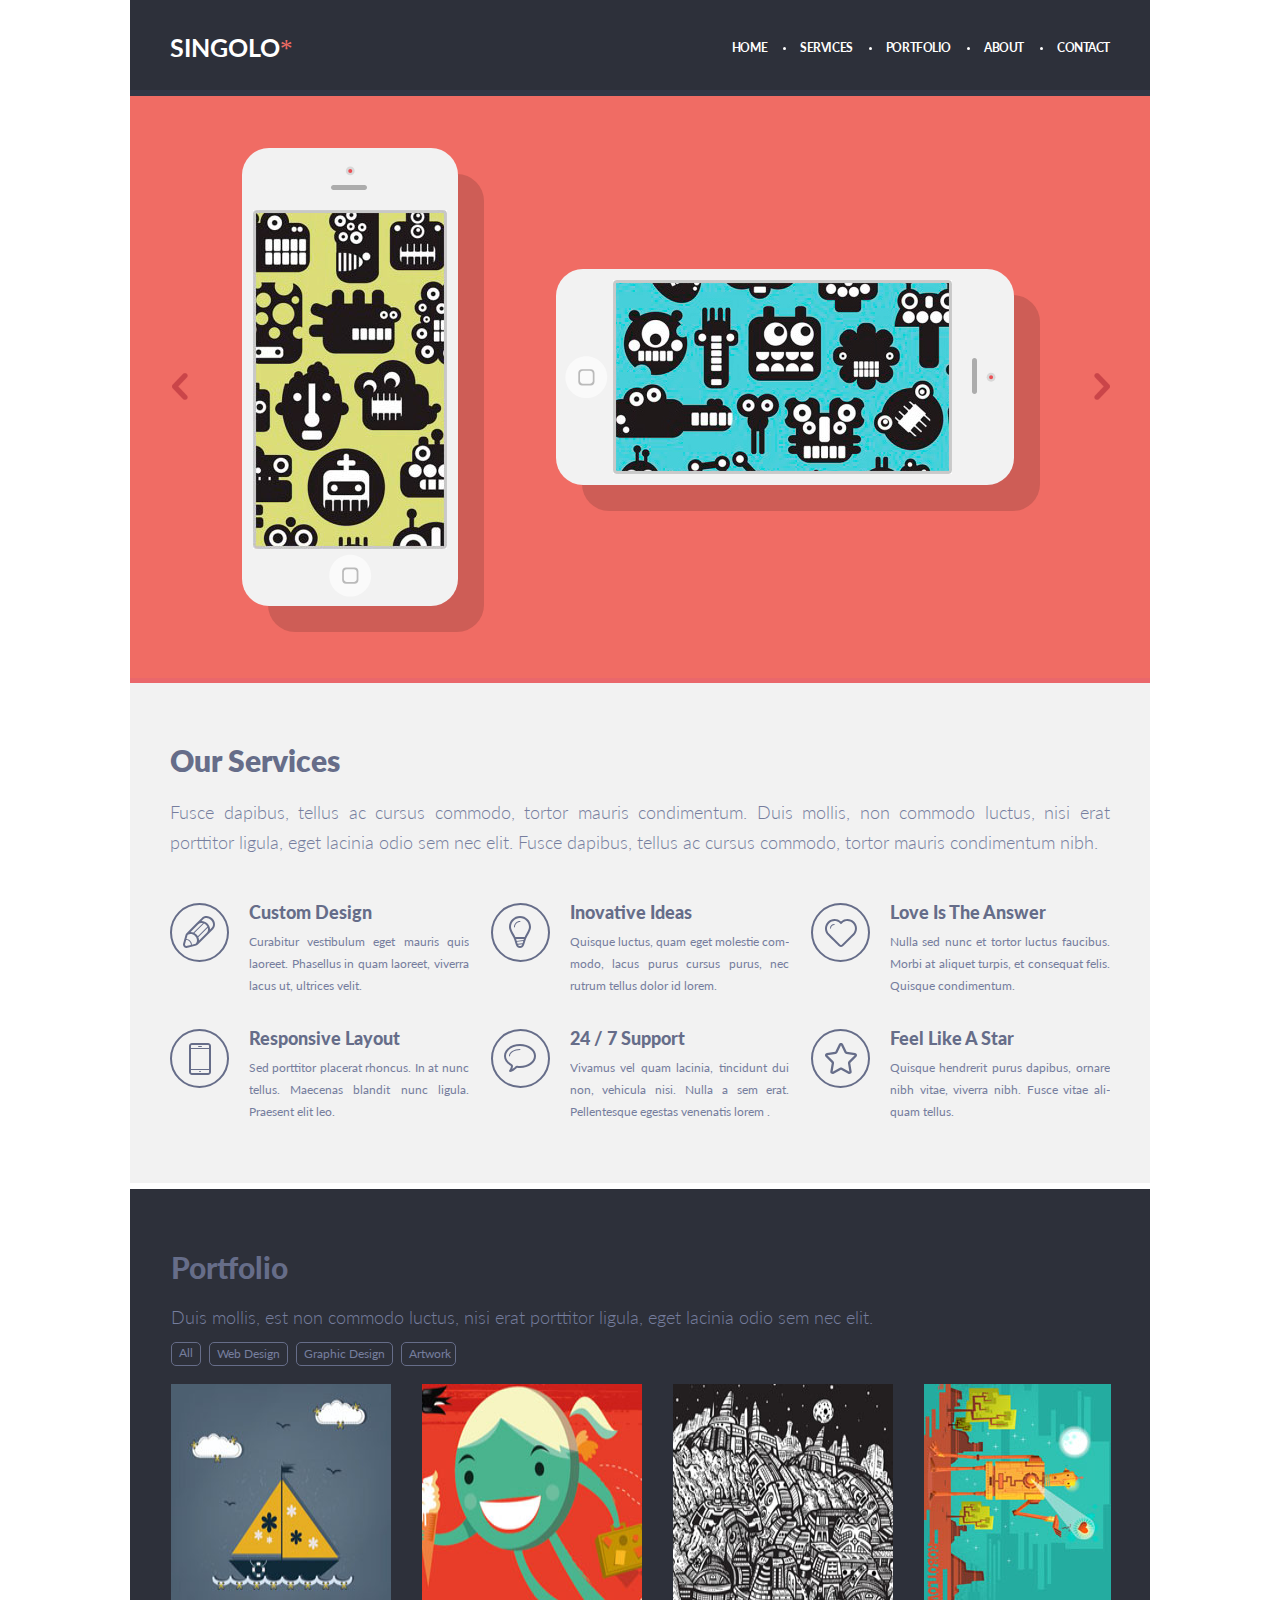
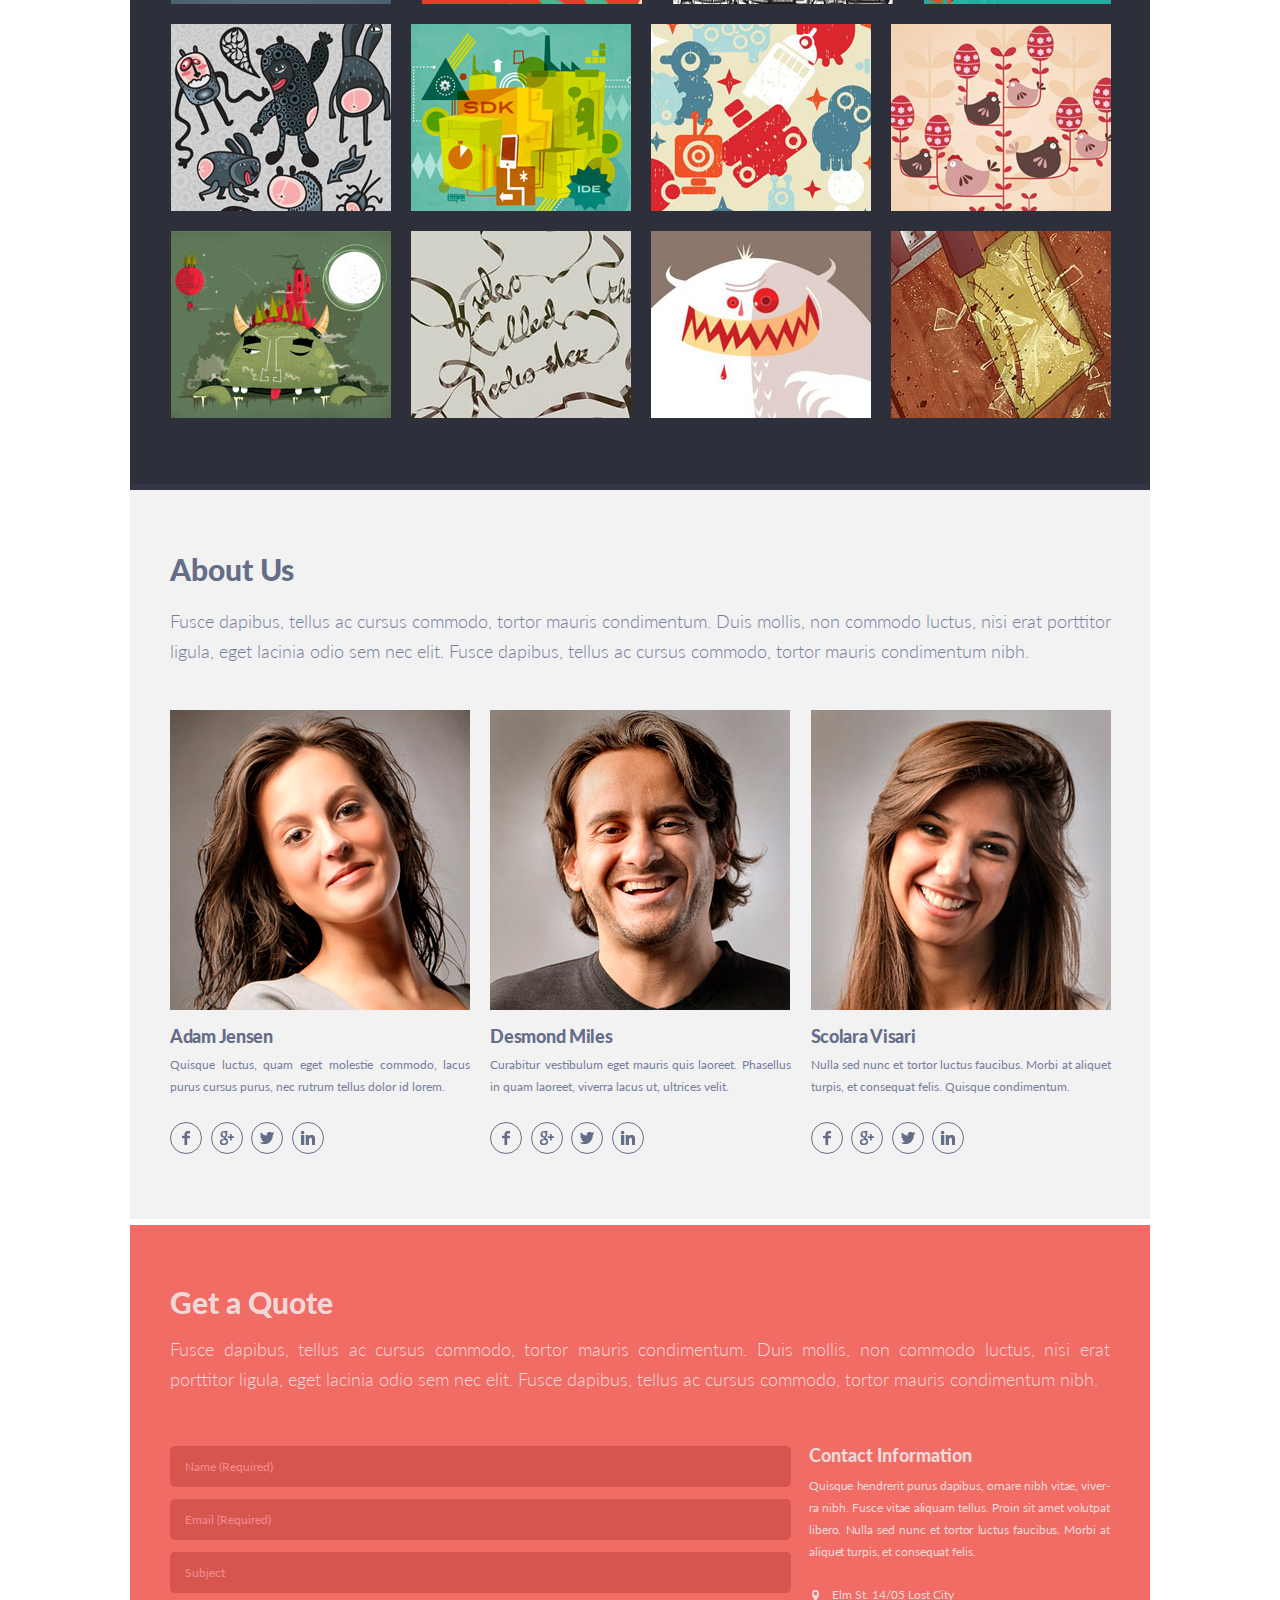
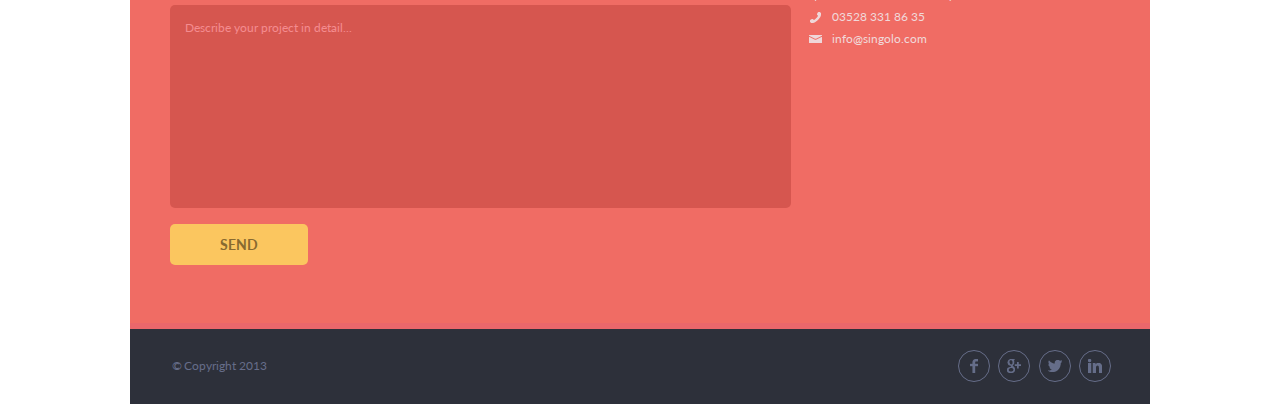
==== commit 2632a33e: "refactor: change format of button in section get-a-quote" ====
--- a/index.html
+++ b/index.html
@@ -204,7 +204,7 @@
             <input type="email" name="email" placeholder="Email (Required)" required>
             <input type="text" name="subject" placeholder="Subject">
             <textarea name="describe" id="" cols="30" rows="14" style="resize: none;" placeholder="Describe your project in detail..."></textarea>
-            <button type="submit">Submit</button>
+            <button type="submit">send</button>
           </form>
           <div class="contact-information">
             <h4>Contact Information</h4>
--- a/style.css
+++ b/style.css
@@ -480,17 +480,17 @@
 .get-a-quote {
   position: relative;
   background-color: #f06c64;
-  padding: 70px 40px 28px;
+  padding: 59px 40px 64px;
   box-shadow: inset 0 -6px #ea676b;
 }
 
 .get-a-quote h2 {
   font-size: 3rem;
-  line-height: 1.8rem;
+  line-height: 3.6rem;
   color: #f0d8d9;
   font-family: "Lato", Verdana, sans-serif;
   font-weight: 900; 
-  margin: 0 0 29px;
+  margin: 0 0 14px;
 }
 
 .get-a-quote-text {
@@ -500,7 +500,7 @@
   font-family: "Lato", Verdana, sans-serif;
   font-weight: 300;
   text-align: justify;
-  margin: 0 0 43px;
+  margin: 0 0 52px;
 }
 
 .layout-2-column {
@@ -575,14 +575,17 @@
 }
 
 .form button {
-  padding: 7px 20px;
-  margin: 10px 0 0;
-  background-color: #d6564f;
+  padding: 12px 50px;
+  margin: 14px 0 0;
+  background-color: #FBC65F;
   border: none;
-  font-size: 1.8rem;
-  color: #f0d8d9;
-  font-family: "Lato", Verdana, sans-serif;
-  font-weight: 500;
+  border-radius: 5px;
+  font-size: 1.4rem;
+  line-height: 1.7rem;
+  text-transform: uppercase;
+  color: #886A30;
+  font-family: "Lato", Verdana, sans-serif;
+  font-weight: bold;
 }
 
 .form button:focus {
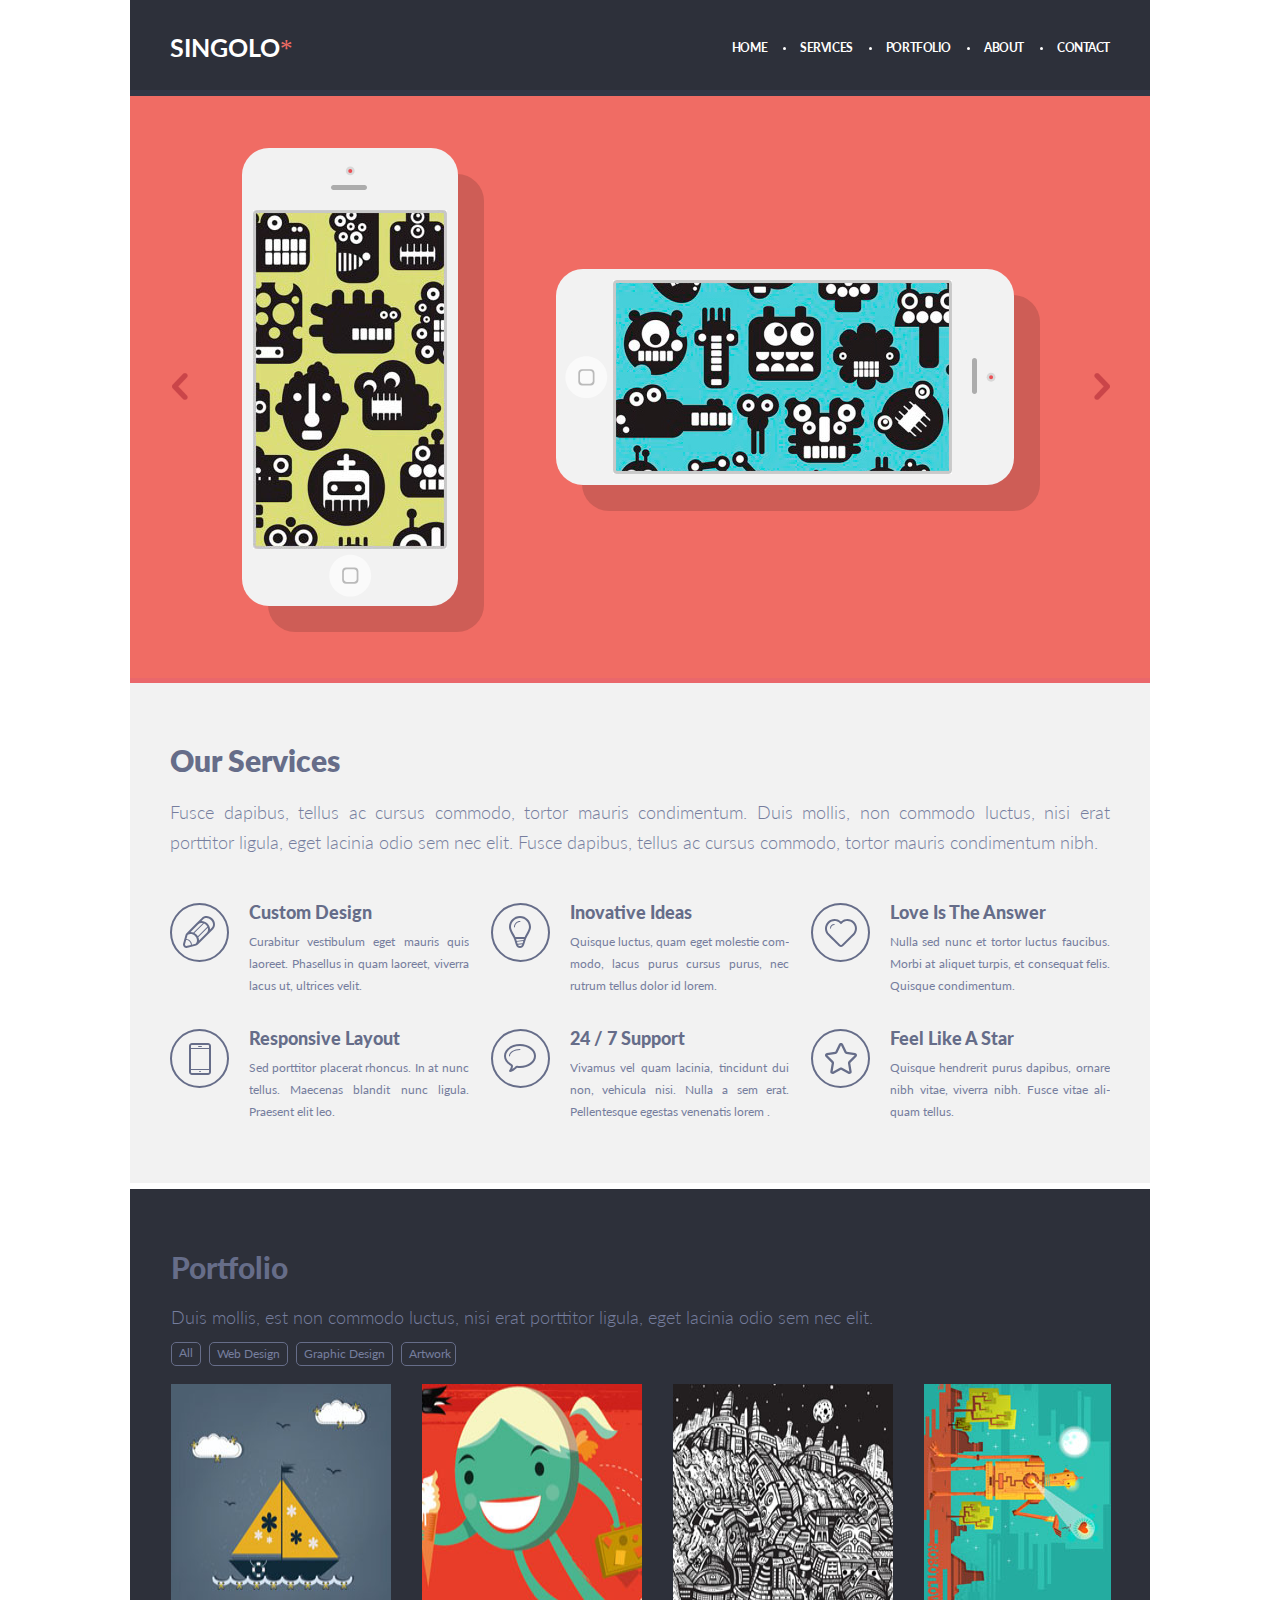
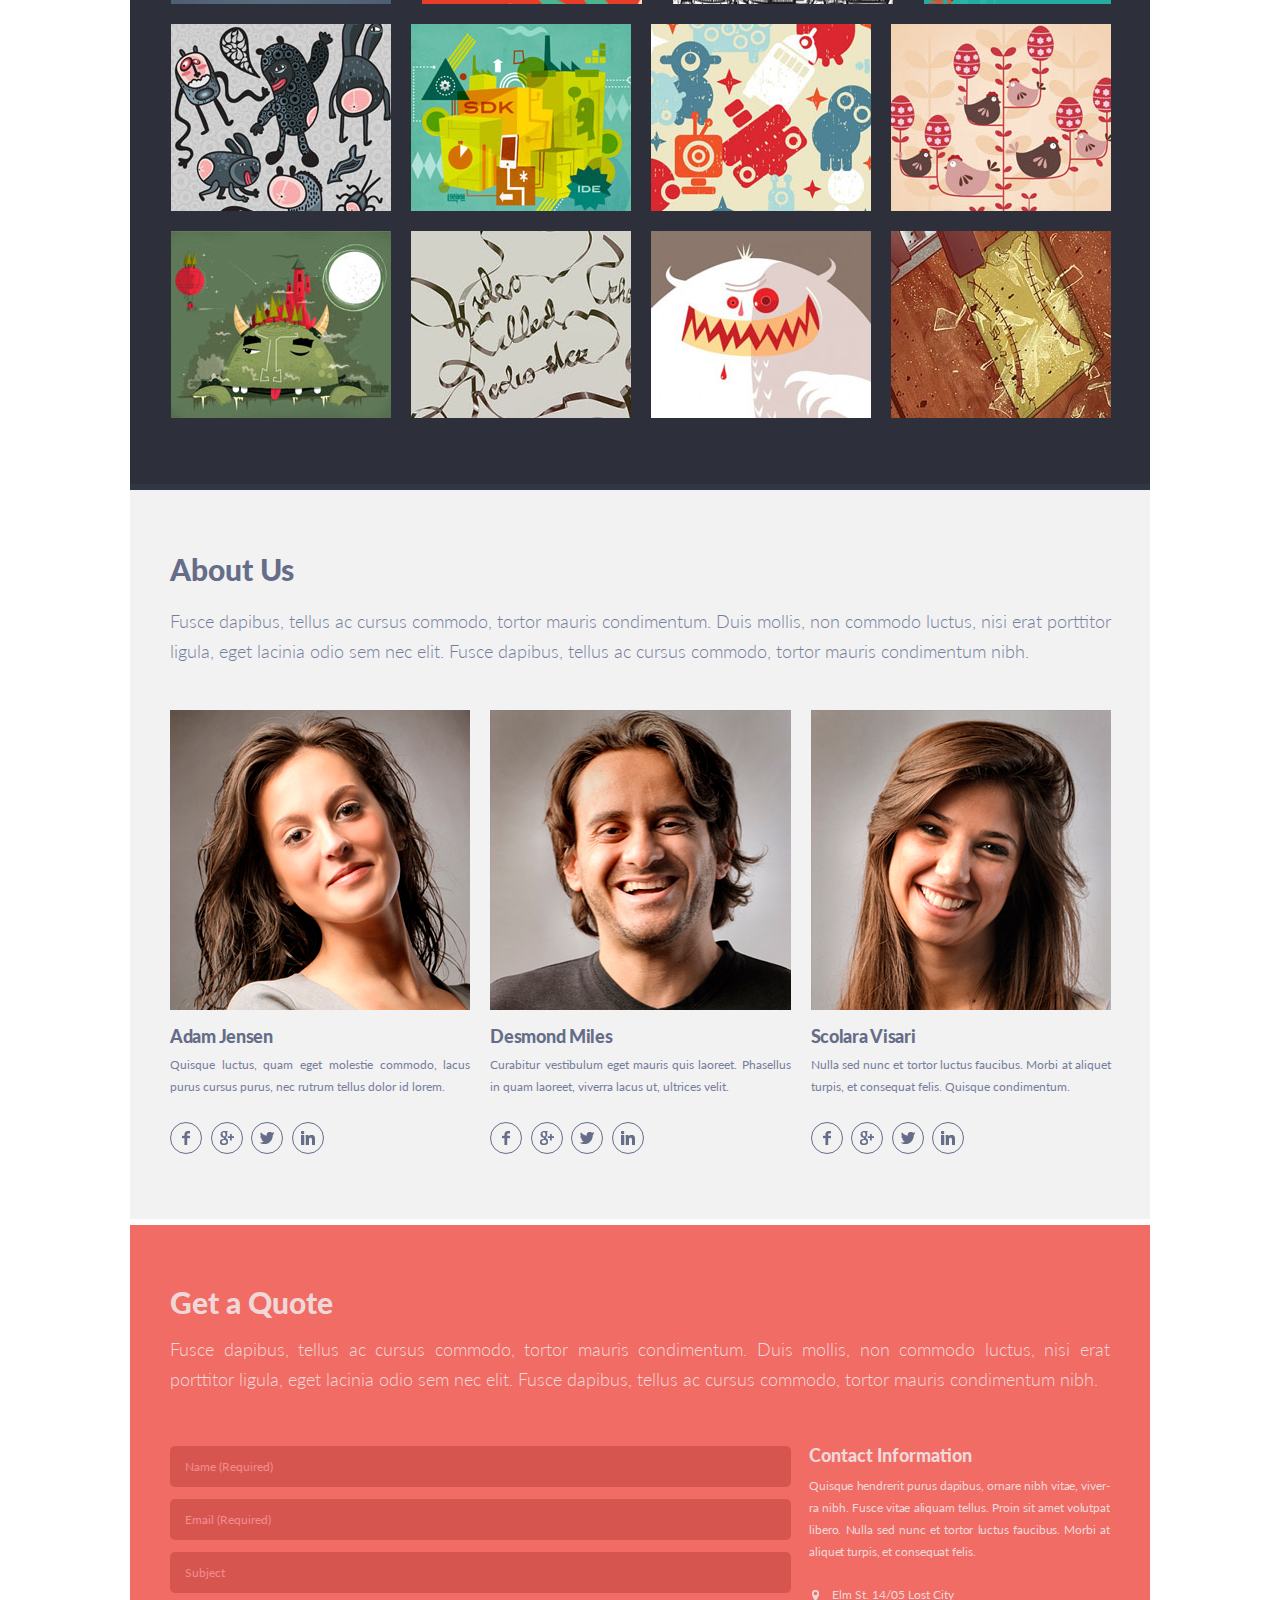
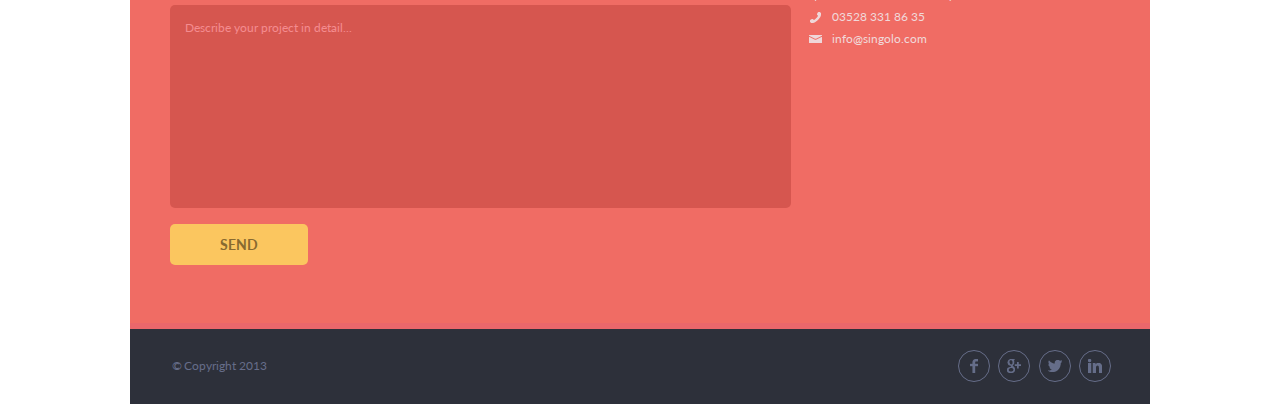
==== commit 36b47caa: "feat: implement services and portfolio responsive width < 1020" ====
--- a/index.html
+++ b/index.html
@@ -84,9 +84,7 @@
             <p>Nulla sed nunc et tortor luctus faucibus. Morbi at aliquet turpis, 
               et consequat felis. Quisque condimentum.</p>
           </div>
-        </div>
-      </div>  
-      <div class="layout-3-column">
+        </div>      
         <div class="services-description">
           <div class="services-description__image" >
             <img src="./assets/images/services/phone.svg" alt="">
@@ -117,7 +115,7 @@
               viverra nibh. Fusce vitae aliquam tellus.</p>
           </div>
         </div>
-      </div>
+      </div>  
     </section>
   </div>
 
--- a/style.css
+++ b/style.css
@@ -47,9 +47,28 @@
   font-family: "Lato", Verdana, sans-serif;
   font-weight: bold; 
   font-size: 2.5rem; 
-  line-height: 3rem;
-  
- }
+  line-height: 3rem;  
+}
+
+h2 {
+  font-size: 3rem;
+  line-height: 1.8rem;
+  color: #666d89;
+  font-family: 'Lato', Verdana, sans-serif;
+  font-weight: 900;
+}
+
+h5 {
+  margin: 15px 0 0px;
+  font-size: 1.8rem;
+  letter-spacing: -0.3px;
+  line-height: 1.8rem;
+  color: #666d89;
+  font-family: 'Lato', Verdana, sans-serif;
+  font-weight: 900;
+  white-space: nowrap;
+  overflow: hidden;
+}
 
 .header-nav ul {
   display: flex;
@@ -121,6 +140,8 @@
 
 .slide-second img{
   display: block;
+  width: 100%;
+  height: 100%;
 }
 
 .iphone {
@@ -231,11 +252,8 @@
 
 .layout-3-column {
   display: flex;
+  flex-wrap: wrap;
   justify-content: space-between;
-}
-
-#services {
-  scroll-behavior: ;
 }
 
 .services {
@@ -428,6 +446,11 @@
 
 .our-employee {
   width: 31.915%;
+}
+
+.our-employee img {
+  width: 100%;
+  height: auto;
 }
 
 .our-employee p {
@@ -697,38 +720,27 @@
   margin-right: 2px;
 }
 
-@media screen and (max-width: 768px) {
-
-  .header {
-    padding: 29px 40px 33px 40px;
-  }
-  
-  .header-nav li:before {
-    border-radius: 0; 
-    width: 2px;
-    height: 2px; 
-  }
-  
-  .slider {
-    padding: 133px 103px 156px 84px;  
-  }
-  
+@media screen and (max-width: 1019px) {
+
   .iphone {
-    border-radius: 27px;
-    padding: 11px 49px 11px 45px;  
-  }
-  
+    padding: 10px 48px 10px 46px;  
+  }
+
   .iphone__screen {
     height: 141px;
     width: 251px;
   }
-  
-   .vertical {
-    right: 91px;
+
+  .slide-first {
+    padding: 215px 103px 213px 81px;  
+  }
+
+  .vertical {
+    right: 50px;
   }
   
   .horizontal {
-    right: 109px;
+    right: 75px;
   }
 
   .horizontal__image {
@@ -738,7 +750,7 @@
   .vertical__image {
     background: url("./assets/images/iphone/ver_background-tablet.jpg") no-repeat;
   }
-    
+
   .iphone__cam {
     top: calc(50% - 1.5px);
     right: 12px;
@@ -757,10 +769,93 @@
   }
   
   .next {
-    right: 26px;
+    right: 20px;
+  }
+  
+  .prev {
+    left: 20px;    
+  }  
+
+  .services-description {
+    flex-basis: 50%;
+    padding-right: 50px;
+  }
+}
+
+
+
+
+
+
+
+
+@media screen and (max-width: 768px) {
+
+  .header-nav li:before {
+    border-radius: 0; 
+    width: 2px;
+    height: 2px; 
+  }
+
+  .slider-wrapper {
+    margin-top: 95px;
+  }
+   
+  .slide-first {
+    padding: 133px 103px 156px 81px;  
+  }
+
+  .vertical {
+    right: 91px;
+    box-shadow: -19px 19px #ce5d56;
+  }
+  
+  .horizontal {
+    right: 109px;
+    box-shadow: 19px 19px #ce5d56;
+  }
+
+  .next {
+    right: 27px;
   }
   
   .prev {
     left: 30px;    
-  } 
-}
+  }  
+
+  .layout-3-column {
+    justify-content: flex-start;
+  }
+
+  .services {
+    padding: 39px 20px 25px 40px;
+    box-shadow: none;
+  }
+  
+  .services h2 {
+    line-height: 3.6rem;
+    font-weight: 900;
+    margin-bottom: 18px;
+  }
+  
+  .services-text {
+    margin-bottom: 28px;
+    padding-right: 35px;
+  }
+  
+  .services-description {
+    flex-basis: 50%;
+    padding: 0 53px 39px 0;
+  }
+  
+  .services-description h3 {
+    margin-bottom: 7px;
+  }
+    
+  .services-description__content p {
+    font-weight: normal;
+  }
+  
+  
+
+}
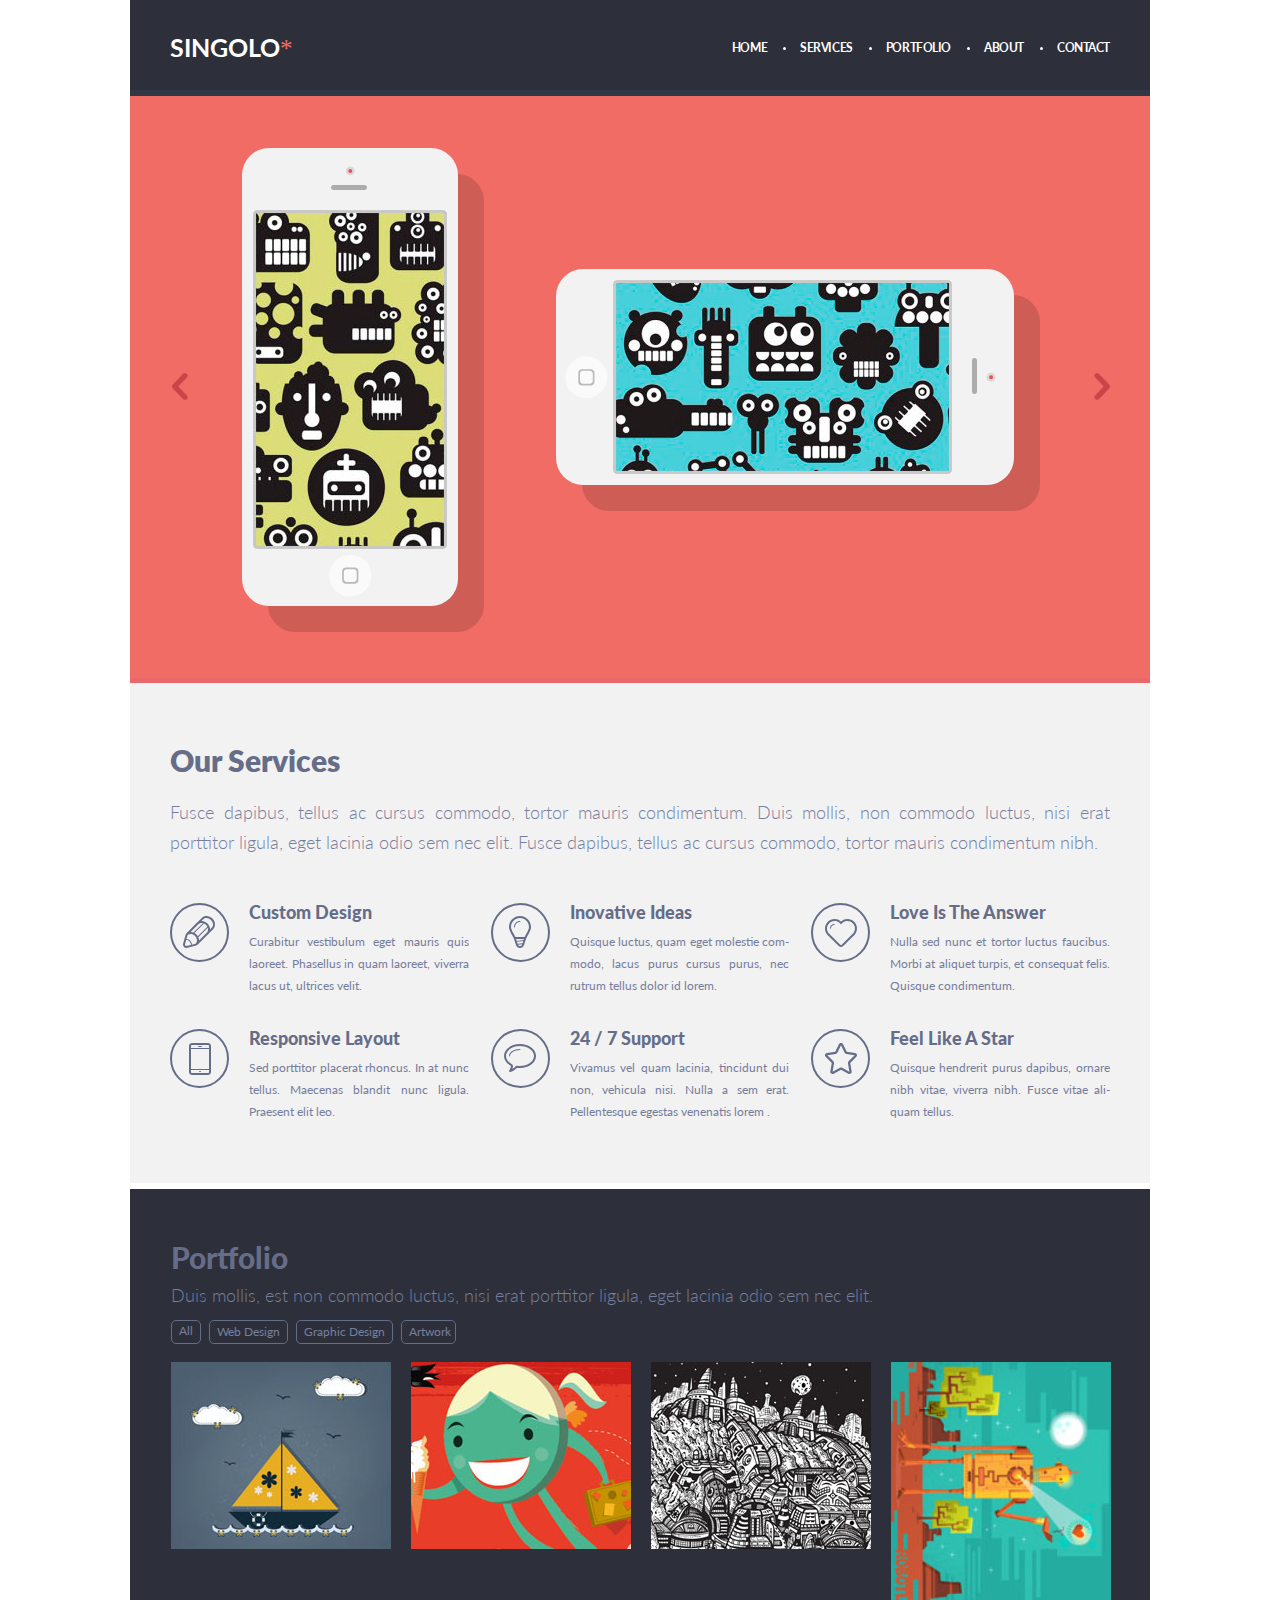
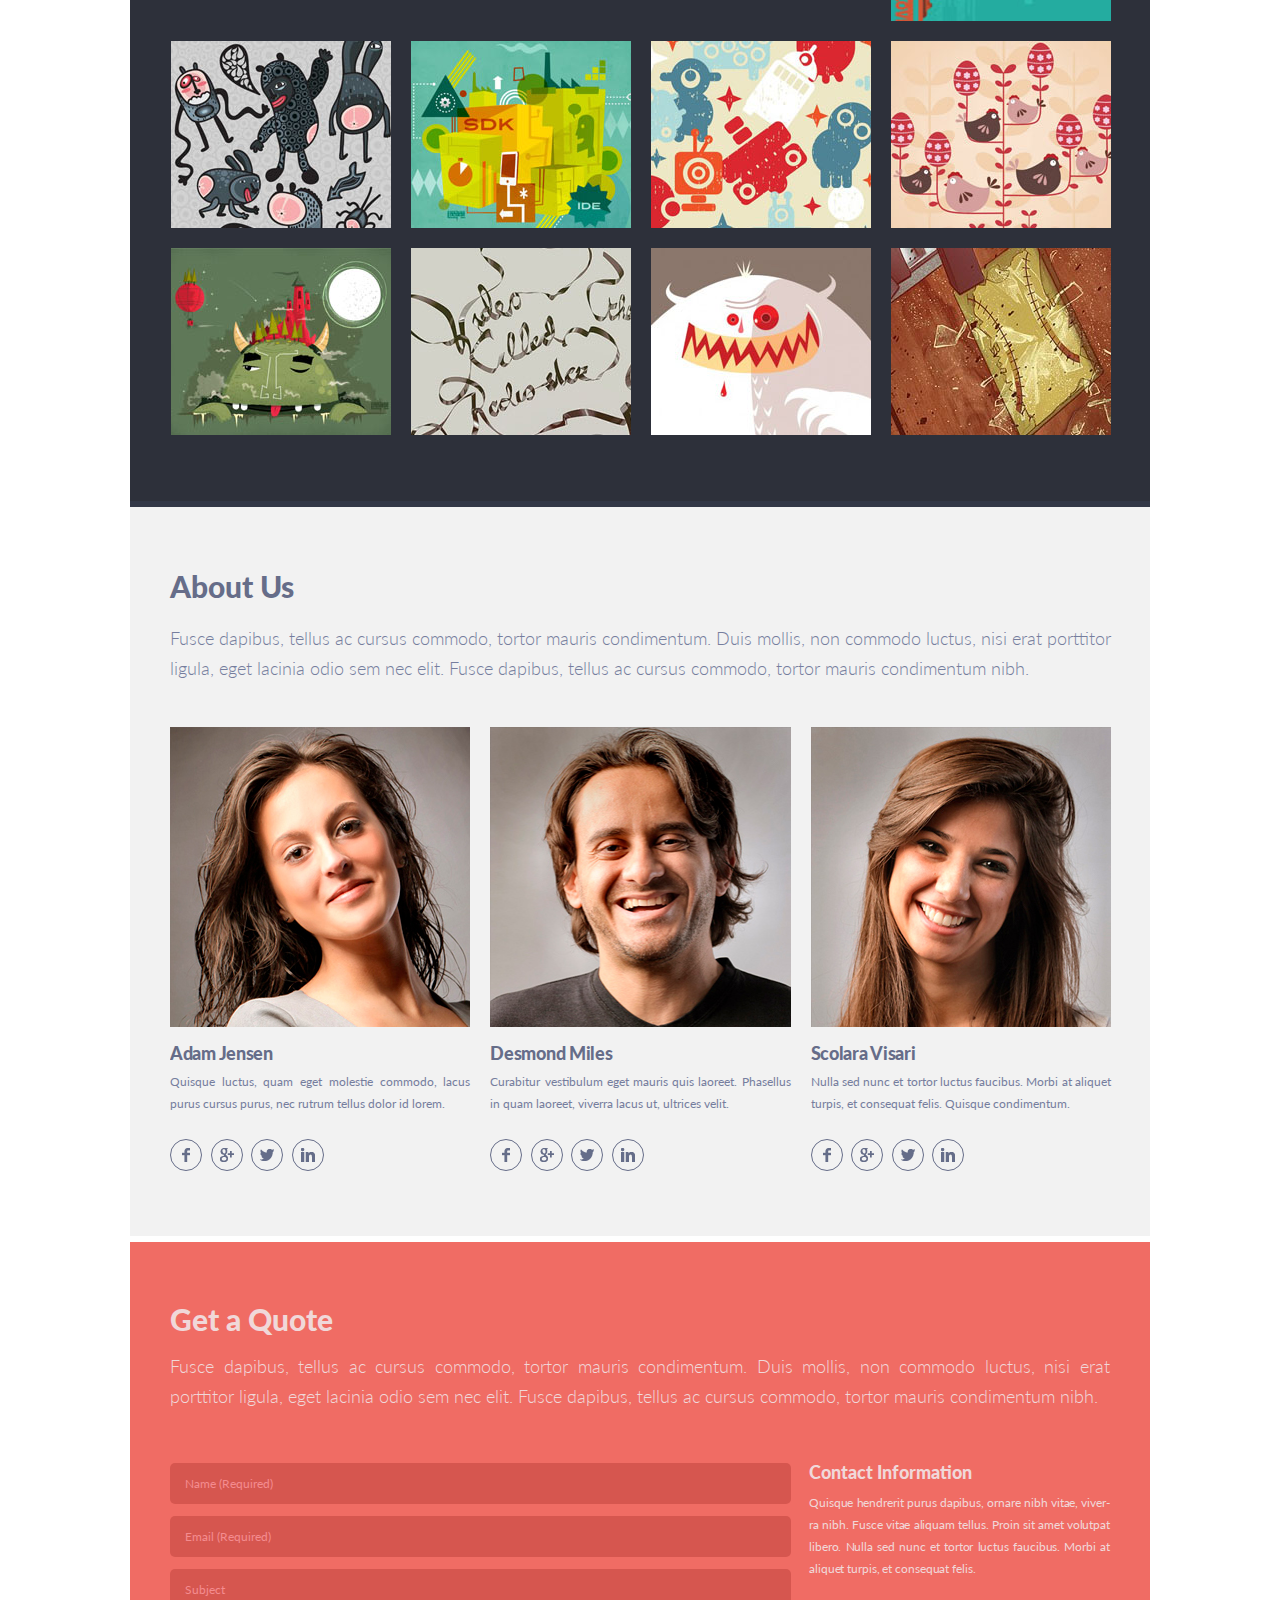
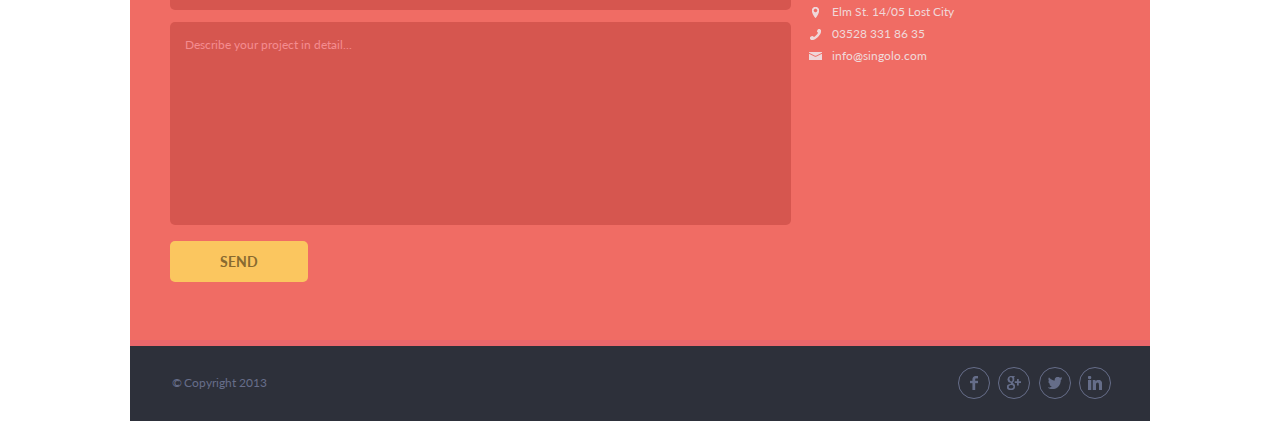
==== commit b39adc9d: "fix: fix portfolio layout" ====
--- a/index.html
+++ b/index.html
@@ -130,18 +130,18 @@
         <button class="button">Artwork</button>
       </div>
       <div class="layout-4-column">
-        <img src="./assets/images/portfolio/ship.jpg" alt="">
-        <img src="./assets/images/portfolio/ice_cream.jpg" alt="">
-        <img src="./assets/images/portfolio/fortress.jpg" alt="">
-        <img src="./assets/images/portfolio/robot.jpg" alt="">
-        <img src="./assets/images/portfolio/animals.jpg" alt="">
-        <img src="./assets/images/portfolio/sdk.jpg" alt="">
-        <img src="./assets/images/portfolio/machines.jpg" alt="">
-        <img src="./assets/images/portfolio/birds.jpg" alt="">
-        <img src="./assets/images/portfolio/monster-moon.jpg" alt="">
-        <img src="./assets/images/portfolio/killer.jpg" alt="">
-        <img src="./assets/images/portfolio/monster-white.jpg" alt="">
-        <img src="./assets/images/portfolio/broken-glass.jpg" alt="">
+        <div class="portfolio-image"><img src="./assets/images/portfolio/ship.jpg" alt=""></div>
+        <div class="portfolio-image"><img src="./assets/images/portfolio/ice_cream.jpg" alt=""></div>
+        <div class="portfolio-image"><img src="./assets/images/portfolio/fortress.jpg" alt=""></div>
+        <div class="portfolio-image"><img src="./assets/images/portfolio/robot.jpg" alt=""></div>
+        <div class="portfolio-image"><img src="./assets/images/portfolio/animals.jpg" alt=""></div>
+        <div class="portfolio-image"><img src="./assets/images/portfolio/sdk.jpg" alt=""></div>
+        <div class="portfolio-image"><img src="./assets/images/portfolio/machines.jpg" alt=""></div>
+        <div class="portfolio-image"><img src="./assets/images/portfolio/birds.jpg" alt=""></div>
+        <div class="portfolio-image"><img src="./assets/images/portfolio/monster-moon.jpg" alt=""></div>
+        <div class="portfolio-image"><img src="./assets/images/portfolio/killer.jpg" alt=""></div>
+        <div class="portfolio-image"><img src="./assets/images/portfolio/monster-white.jpg" alt=""></div>
+        <div class="portfolio-image"><img src="./assets/images/portfolio/broken-glass.jpg" alt=""></div>
       </div>      
     </section>  
   </div>  
--- a/style.css
+++ b/style.css
@@ -346,13 +346,35 @@
 }
 
 .portfolio {
-  padding: 69px 39px 52px 41px;
+  padding: 59px 39px 52px 31px;
   box-shadow: inset 0 -6px #323746;
   background-color: #2d303a;  
 }
 
+.layout-4-column {
+  display: flex;
+  flex-wrap: wrap;
+  overflow: hidden;
+  margin-left: -10px;
+}
+
+.layout-4-column img {
+  display: block;
+  width: 100%;
+  height: auto;
+}
+
+.portfolio-image {
+  margin: 0 0 20px 20px;
+  flex-basis: calc(100% / 4 - 20px);
+}
+
+.portfolio h2 {
+  margin-left: 10px;
+}
+
 .portfolio p {
-  margin: 26px 0 10px;
+  margin: 14px 0 10px 10px;
   font-size: 1.8rem;
   line-height: 3rem;
   color: #767e9e;
@@ -367,6 +389,7 @@
 .navigation {
   display: flex;
   margin-bottom: 18px;
+  margin-left: 10px;
 }
 
 .button {
@@ -409,17 +432,6 @@
 
 .button:focus {
   outline: none;
-}
-
-.layout-4-column {
-  display: flex;
-  justify-content: space-between;
-  flex-wrap: wrap;
-  overflow: hidden;
-}
-
-.layout-4-column img {
-  margin: 0 0 20px;
 }
 
 .about-us {
@@ -780,14 +792,11 @@
     flex-basis: 50%;
     padding-right: 50px;
   }
-}
-
-
-
-
-
-
-
+
+  .portfolio-image {
+    flex-basis: calc(100% / 3 - 20px);  
+  }
+}
 
 @media screen and (max-width: 768px) {
 
@@ -856,6 +865,28 @@
     font-weight: normal;
   }
   
-  
-
-}
+  .portfolio {
+    padding: 59px 39px 53px 31px;
+  }
+
+  .portfolio p {
+    margin: 14px 36px 12px 10px;
+  }
+
+  .navigation {
+    margin-bottom: 28px;
+  }
+
+  .button {
+    border-radius: 5px;
+    border: 1px solid #767e9e;
+    padding: 4px 7px 6px;
+    margin-right: 10px;
+    line-height: 1.2rem;
+    color: #767e9e;
+    font-weight: normal;
+  }
+  .button:first-child {
+    padding: 5px 7px 5px 7px;
+  }
+}
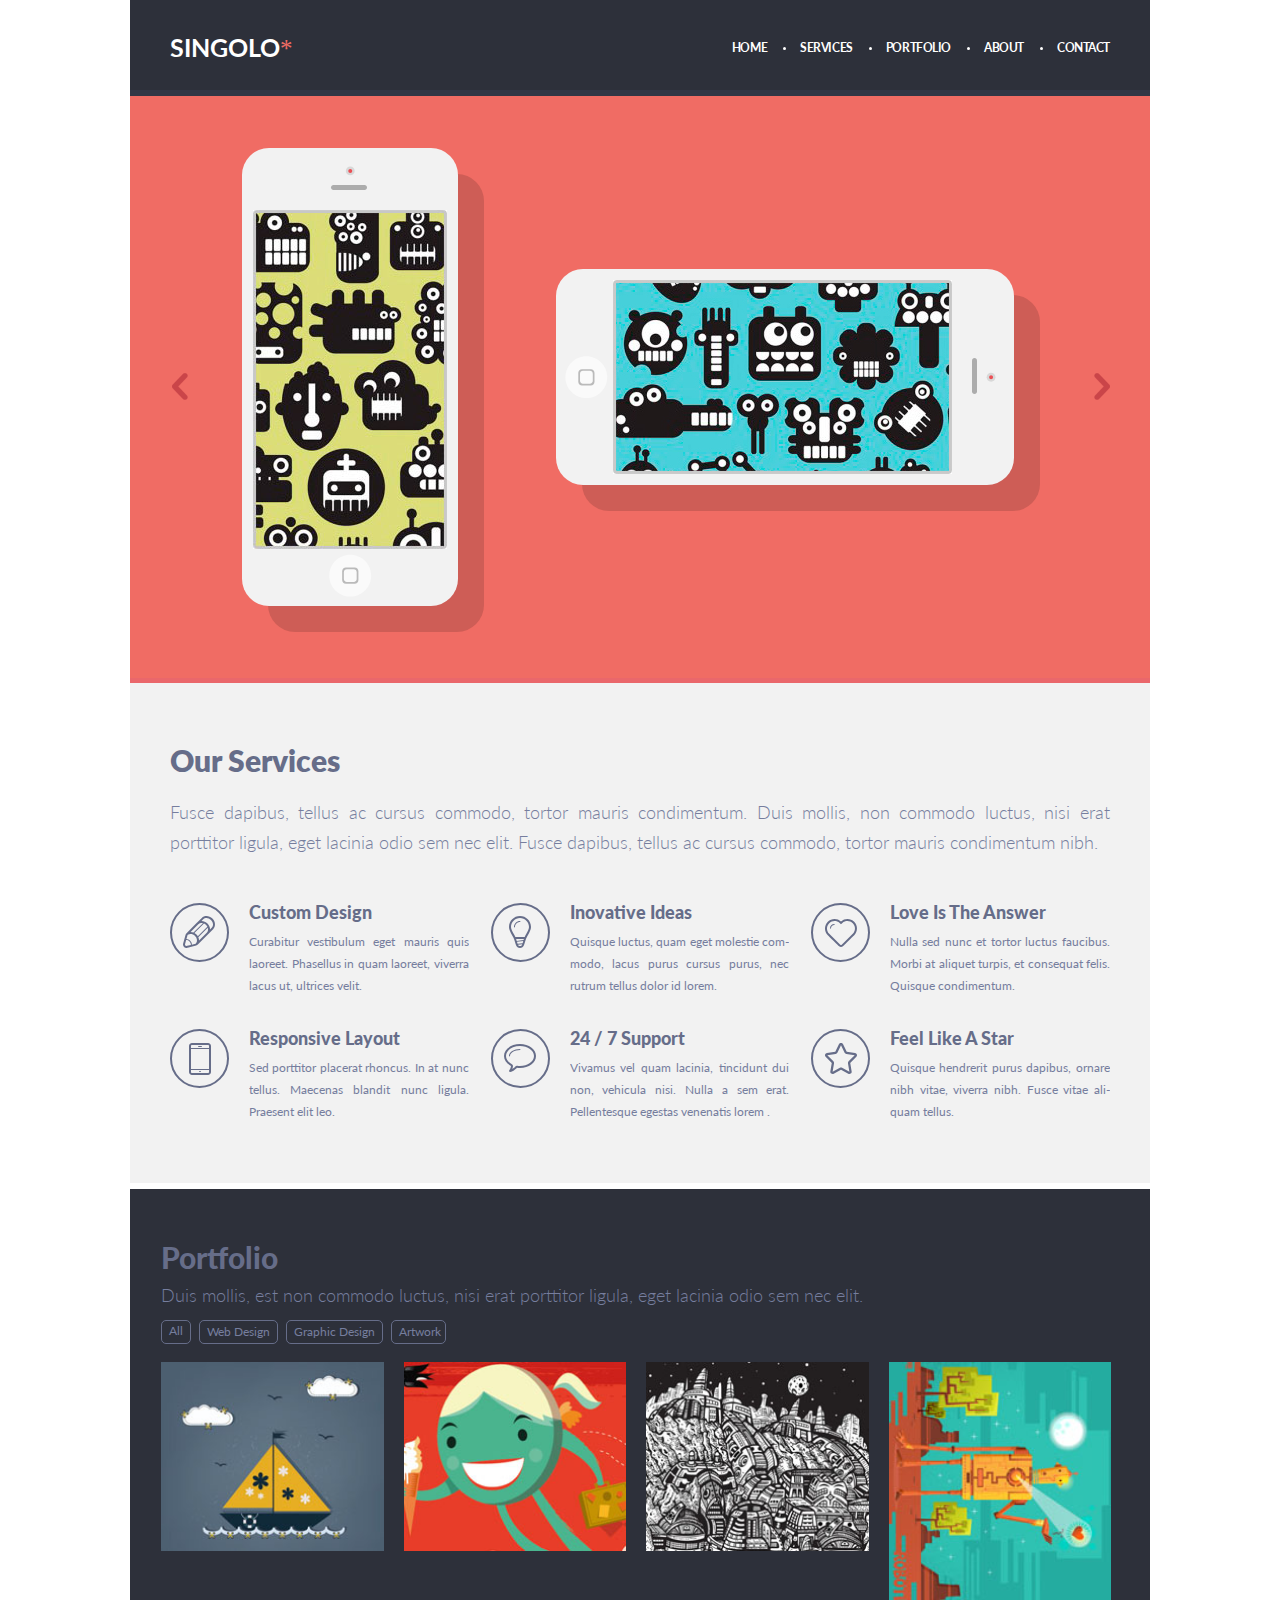
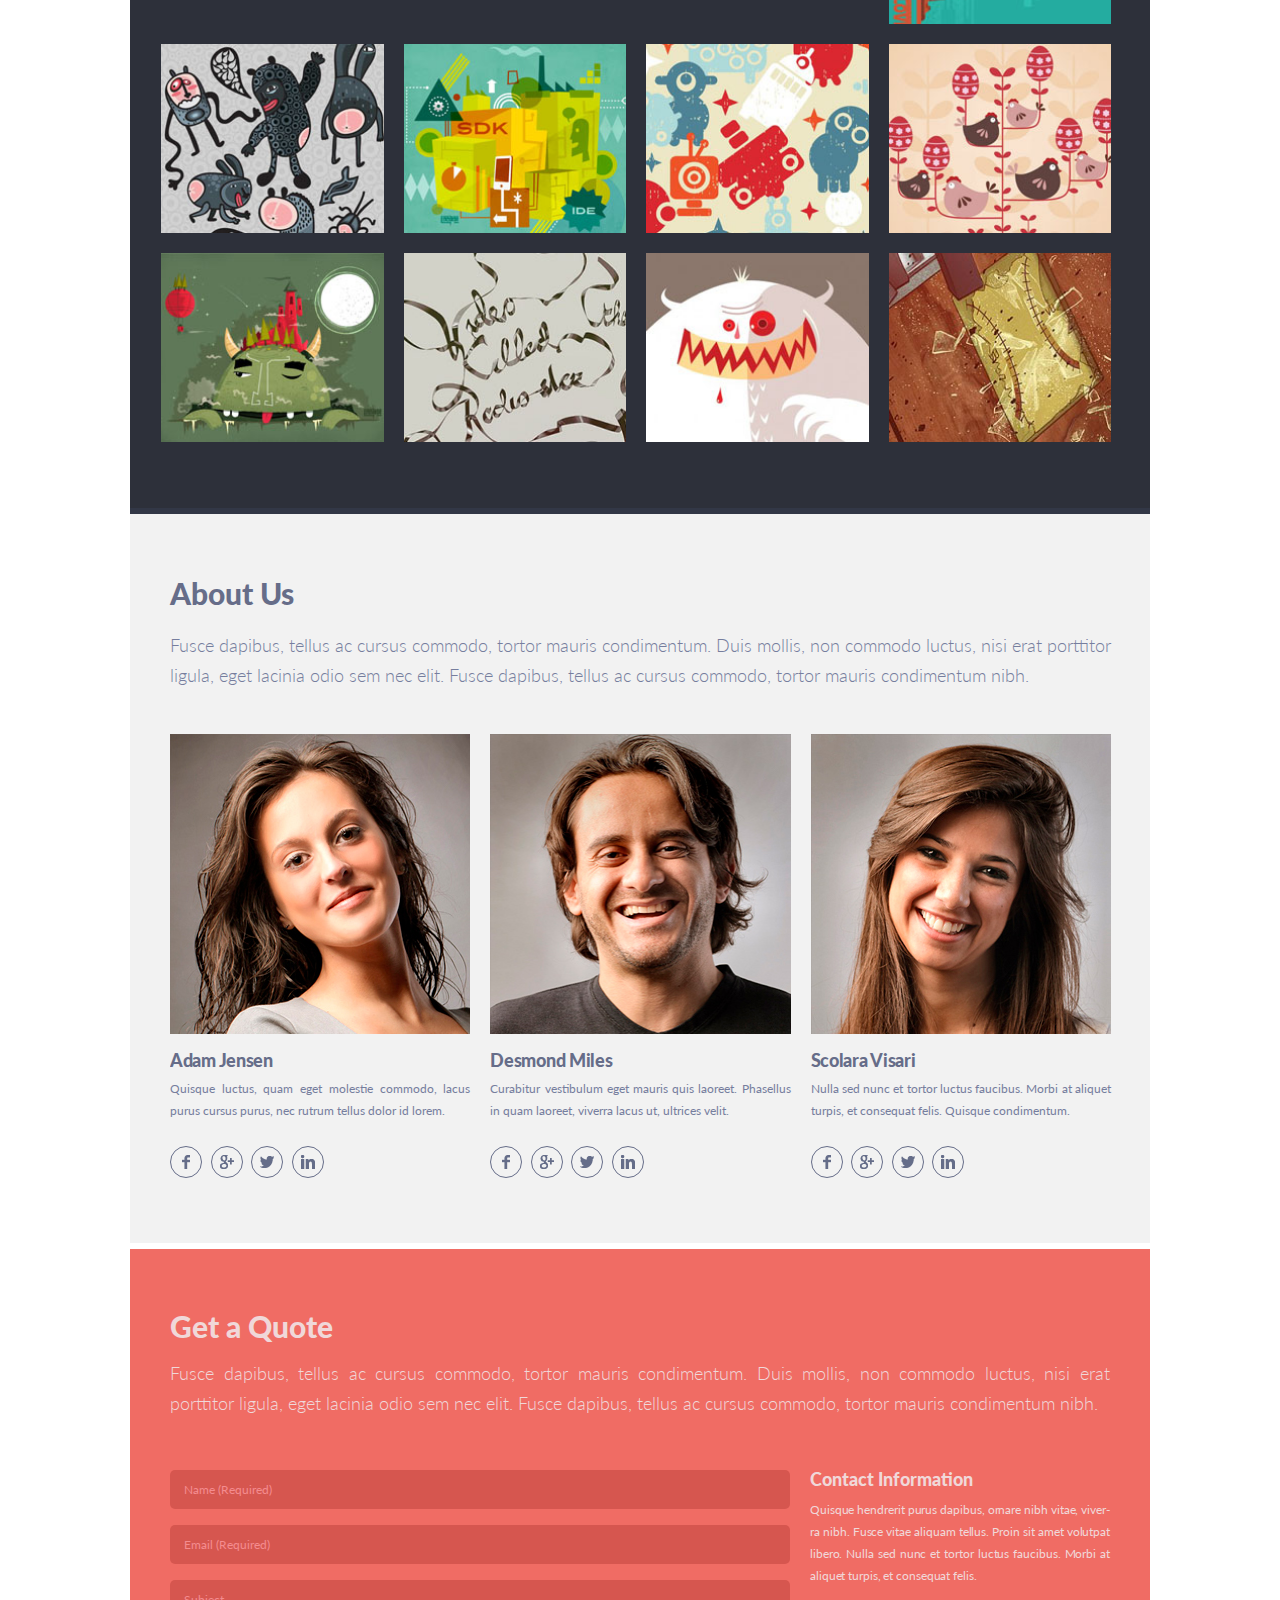
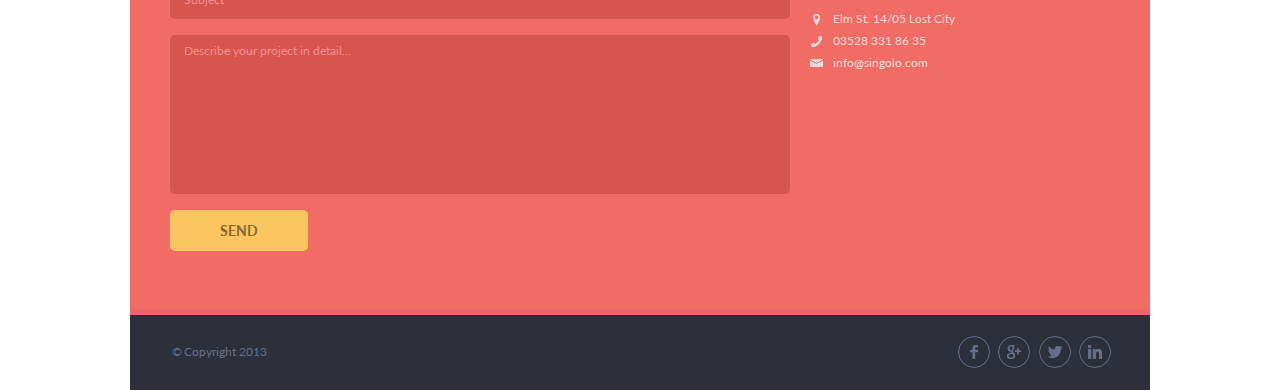
==== commit f8fb4318: "feat: implement singolo responsive" ====
--- a/index.html
+++ b/index.html
@@ -10,7 +10,10 @@
 <body>
   <div class="wrapper header-wrapper">
     <header class="header" id="home">
-      <a  class="logo" href="#"><h1>singolo</h1></a>
+      <span class="burger">
+        <span class="burger__line"></span>
+      </span>
+      <a class="logo" href="#"><h1>singolo</h1></a>
         <nav class="header-nav">
           <ul>
             <li><a class="selected" href="#home" data-top="0" data-bottom="150">home</a></li>
--- a/style.css
+++ b/style.css
@@ -24,8 +24,8 @@
   position: fixed;
   top: 0;  
   width: 100%;
+  z-index: 1;
   max-width: inherit;
-  z-index: 1000;
   display: flex;
   justify-content: space-between;
   align-items: center;
@@ -34,7 +34,109 @@
   border-bottom: 6px solid #323746;
 }
 
-.logo::after {
+.burger {
+  display: none;
+  position: relative;
+  width: 25px;
+  height: 20px;
+  cursor: pointer;
+}
+
+.burger__line {
+  display: inline-block;
+  position: absolute;
+  height: 2.4px;
+  width: 100%;
+  background: #ffffff;
+  border-radius: 5px;
+  top: calc(50% - 1.2px);
+}
+
+.burger:after {
+  content: "";
+  display: inline-block;
+  position: absolute;
+  height: 2.4px;
+  width: 100%;
+  background: #ffffff;
+  border-radius: 5px;
+  left: 0;
+  bottom: 0;
+}
+
+.burger:before {
+  content: "";
+  display: inline-block;
+  position: absolute;
+  height: 2.4px;
+  width: 100%;
+  background: #ffffff;
+  border-radius: 5px;
+  top: 0;
+  left: 0;
+}
+
+.burger-rotate {
+  transform: rotate(90deg);
+  transition: transform 0.5s;
+  top: 22px;
+  left: 23px;
+}
+
+.overlay {
+  position: fixed;
+  top: 0;
+  left: 0;
+  height: 100vh;
+  width: 100%;
+  display: flex;
+  background: rgba(0, 0, 0, 0.4);  
+}
+
+.modal {
+  position: relative;
+  width: 278px;
+  height: 100%;
+  background: #2D303A;
+}
+
+.modal .logo {
+  padding: 24px 0 0 71px;
+} 
+
+.modal .header-nav {
+  position: absolute;
+  top: 232px;
+  left: 71px;
+  display: flex;
+  flex-direction: column;
+}
+
+.modal .header-nav ul {
+  display: flex;
+  flex-direction: column;
+  align-items: flex-start;
+}
+
+.modal .header-nav ul li{
+  padding: 0 0 27px;
+}
+
+.modal .header-nav ul li:last-child{
+  padding: 0;
+}
+
+.modal .header-nav ul li:before{
+  content: none;
+}
+
+.modal .header-nav ul li a{
+  font-size: 2.4rem;
+  line-height: 2.9rem;
+  letter-spacing: -0.035em;
+}
+
+.logo:after {
   content: "*";
   color: #f06c64;
   font-size: 2.5rem;
@@ -153,7 +255,8 @@
 
 .slider-items {
   display: flex;  
-  justify-content: space-between;   
+  justify-content: space-between; 
+  align-items: center;  
 }
 
 .slide {
@@ -355,7 +458,7 @@
   display: flex;
   flex-wrap: wrap;
   overflow: hidden;
-  margin-left: -10px;
+  margin: 0 -10px;
 }
 
 .layout-4-column img {
@@ -365,16 +468,13 @@
 }
 
 .portfolio-image {
-  margin: 0 0 20px 20px;
+  margin: 0 10px 20px 10px;
   flex-basis: calc(100% / 4 - 20px);
 }
 
-.portfolio h2 {
-  margin-left: 10px;
-}
 
 .portfolio p {
-  margin: 14px 0 10px 10px;
+  margin: 14px 0 10px 0;
   font-size: 1.8rem;
   line-height: 3rem;
   color: #767e9e;
@@ -389,7 +489,6 @@
 .navigation {
   display: flex;
   margin-bottom: 18px;
-  margin-left: 10px;
 }
 
 .button {
@@ -457,7 +556,7 @@
 }
 
 .our-employee {
-  width: 31.915%;
+  flex-basis: 31.915%;
 }
 
 .our-employee img {
@@ -540,15 +639,16 @@
 
 .layout-2-column {
   display: flex;
+  flex-wrap: wrap;
   justify-content: space-between;
 }
 
 .form {
-  flex-basis: 66.0638%;
+  flex-basis: 65.95744%;
 }
 
 .contact-information {
-  flex-basis: 32.0212%;
+  flex-basis: 31.9149%;
 }
 
 input:-webkit-autofill,
@@ -564,12 +664,11 @@
   border: transparent;
   border-radius: 5px;
   background-color: #d6564f;
-  padding: 11px 0 13px 15px;
-  margin: 0 0 12px;
-  font-size: 1.4rem;
+  padding: 12px 0 12px 14px;
+  margin: 0 0 16px;
+  font-size: 1.2rem;
   color: #f0d8d9;
   font-family: "Lato", Verdana, sans-serif;
-  font-weight: 400;
 }
 
 .form input:focus {
@@ -578,31 +677,28 @@
 
 .form input::placeholder {
   font-size: 1.2rem;
-  line-height: 2.2rem;
+  line-height: 1.2rem;
   color: #f48c8f;
   font-family: "Lato", Verdana, sans-serif;
-  font-weight: 400;  
 }
 
 .form textarea {
   width: 100%;
-  height: 203px;
-  padding: 12px 0 0 15px;
+  height: 159px;
+  padding: 10px 0 0 14px;
   border: transparent;
   border-radius: 5px;
   background-color: #d6564f;
-  font-size: 1.4rem;
+  font-size: 1.2rem;
   color: #f0d8d9;
   font-family: "Lato", Verdana, sans-serif;
-  font-weight: 400;
 }
 
 .form textarea::placeholder {
   font-size: 1.2rem;
-  line-height: 2.2rem;
+  line-height: 1.2rem;
   color: #f48c8f;
   font-family: "Lato", Verdana, sans-serif;
-  font-weight: 400;
 }
 
 .form textarea:focus {
@@ -744,15 +840,17 @@
   }
 
   .slide-first {
+    display: flex;
+    justify-content: center;
     padding: 215px 103px 213px 81px;  
   }
 
   .vertical {
-    right: 50px;
+    right: 0;
   }
   
   .horizontal {
-    right: 75px;
+    right: 30px;
   }
 
   .horizontal__image {
@@ -796,7 +894,74 @@
   .portfolio-image {
     flex-basis: calc(100% / 3 - 20px);  
   }
-}
+
+  .about-us {
+    padding: 52px 40px 75px 40px;
+    box-shadow: none;
+  }
+
+  .about-us h2 {
+    line-height: 3.6rem;
+  }
+  
+  .about-us p {
+    margin: 14px 0 28px;
+  }
+  
+  .our-employee p {
+    margin: 5px 0 12px;
+    font-weight: normal;     
+  }
+ 
+  .social-ellipse {
+    margin-right: 8px;
+  }  
+
+  .get-a-quote {
+    background-color: #f06c64;
+    padding: 53px 37px 45px 42px;
+  }
+    
+  .get-a-quote-text {
+    margin: 0 0 19px;
+  }
+  
+  .form {
+    flex-basis: 64.2442%;
+  }
+  
+  .form input {
+    padding: 12px 0 12px 10px;
+    margin: 0 0 12px;
+  }
+
+  .form textarea {
+    padding: 9px 0 0 10px;
+  }
+
+  .form button {
+    margin: 17px 0 0;
+  }
+
+  .contact-information {
+    flex-basis: 32.1221%;
+  }
+
+  .contact-information h4 {
+    margin: 0 0 5px;
+  }
+  
+  .contact-information p {
+    font-weight: normal;
+    margin: 0 0 10px;
+  }
+  
+  .contact {
+    font-weight: normal;
+    text-align: justify;
+    margin: 0 0 3px;
+  }
+} 
 
 @media screen and (max-width: 768px) {
 
@@ -811,6 +976,7 @@
   }
    
   .slide-first {
+    justify-content: unset;
     padding: 133px 103px 156px 81px;  
   }
 
@@ -831,10 +997,6 @@
   .prev {
     left: 30px;    
   }  
-
-  .layout-3-column {
-    justify-content: flex-start;
-  }
 
   .services {
     padding: 39px 20px 25px 40px;
@@ -886,7 +1048,300 @@
     color: #767e9e;
     font-weight: normal;
   }
+  
   .button:first-child {
     padding: 5px 7px 5px 7px;
-  }
-}
+  }  
+}
+
+@media screen and (max-width: 767px) {
+
+  .logo h1 {
+    font-size: 1.96875rem;
+    line-height: 2.4rem;
+    letter-spacing: -0.03em;
+  }
+
+  .logo:after {
+    font-size: 1.96875rem;
+  }
+
+  .logo {
+    flex-grow: 1;
+    text-align: center;
+  }
+
+  .burger {
+    display: block;    
+  }
+
+  .header {
+    position: static;
+    top: auto;
+    z-index: auto;
+    padding: 24px 20px 23px 20px;
+    border: none;
+  }
+
+  .header-nav {
+    display: none;
+  }
+
+  .slider-wrapper {
+    margin-top: 0;
+  }
+
+  .iphone {
+    padding: 5px 23px 5px 22px; 
+    border-radius: 10px; 
+    width: 100%;
+  }
+  
+  .iphone__screen {
+    height: 69px;
+    width: 122px;
+  }
+
+  .slide-first {
+    justify-content: center;
+    padding: 65px 0 76px 0;  
+  }
+
+  .vertical {
+    right: 10px;
+    box-shadow: -9px 9px #ce5d56;
+  }
+  
+  .horizontal {
+    right: 30px;
+    box-shadow: 9px 9px #ce5d56;
+  }
+
+  .horizontal__image {
+    background: url("./assets/images/iphone/hor_background-mobile.jpg") no-repeat;
+  }
+  
+  .vertical__image {
+    background: url("./assets/images/iphone/ver_background-mobile.jpg") no-repeat;
+  }
+
+  .iphone__cam {
+    top: calc(50% - 1.5px);
+    width: 1.44px;
+    height: 1.44px;
+    right: 5.96px;
+  }
+  
+  .iphone__speaker {
+    top: calc(50% - 6.6px);
+    width: 1.83px;
+    height: 13.21px;
+    right: 13.21px;
+  }
+  
+  .iphone__home_button {
+    top: calc(50% - 7.7px);
+    left: 3.07px;
+    width: 15.4px;
+    height: 15.4px;
+  }
+  
+  .next {
+    right: 10px;
+  }
+  
+  .prev {
+    left: 10px;    
+  }  
+
+  .arrow {
+    width: 14px;
+    height: 25px;
+    top: calc(50% - 12.5px);
+  }
+
+  .services {
+    padding: 25px 43px 0 32px;
+    box-shadow: none;
+  }
+  
+  .services h2 {
+    line-height: 3.6rem;
+    font-weight: 900;
+    margin: 0;
+  }
+  
+  .services-text {
+    margin: 18px 0 25px;
+    padding: 0;
+    text-align: left;
+  }
+  
+  .services-description {
+    flex-basis: 100%;
+    padding: 0 0 28px;
+  }
+  
+  .services-description h3 {
+    margin-bottom: 7px;
+  }
+
+  .portfolio {
+    padding: 42px 30px 28px;
+  }
+
+  .portfolio p {
+    margin: 32px 7px 20px 0;
+    text-align: left;
+  }
+
+  .navigation {
+    margin-bottom: 25px;
+  }
+
+  .button {
+    border-radius: 5px;
+    border: 1px solid #767e9e;
+    padding: 4px 7px 6px;
+    margin-right: 10px;
+    line-height: 1.2rem;
+    color: #767e9e;
+    font-weight: normal;
+  }
+  .button:first-child {
+    padding: 5px 7px 5px 7px;
+  }  
+
+  .layout-4-column {
+    margin: 0 -6.5px;
+  }
+
+  .portfolio-image:nth-child(n + 9) {
+    display: none;
+  }
+
+  .portfolio-image {
+    margin: 0 6.5px 14px 6.5px;
+    flex-basis: calc(100% / 2 - 13px);
+  }
+
+  .about-us {
+    padding: 33px 30px 11px 30px;
+    box-shadow: none;
+  }
+  
+  .about-us p {
+    margin: 14px 0 20px;
+    text-align: left; 
+    padding-right: 6px; 
+  }
+    
+  .our-employee {
+    flex-basis: 100%;
+    padding: 0 0 34px;
+  }
+
+  .our-employee h5 {
+    margin: 18px 0 0;
+  }
+  
+  .our-employee p {
+    margin: 5px 0 9px;
+    font-weight: normal; 
+  }
+
+  .get-a-quote {
+    padding: 44px 30px 42px;
+    box-shadow: none;
+  }
+   
+  .get-a-quote-text {
+    text-align: left;
+    margin: 0 0 25px;
+    padding-right: 6px;
+  }
+ 
+  .form {
+    flex-basis: 100%;
+  }
+  
+  .contact-information {
+    flex-basis: 100%;
+  }
+  
+  .form input {
+    padding: 13px 0 13px 7px;
+    margin: 0 0 12px;
+  }
+    
+  .form textarea {
+    height: 159px;
+    padding: 9px 0 0 7px;
+  }
+  
+  .form button {
+    padding: 15px 0;
+    width: 100%;
+    margin-bottom: 32px;
+  }
+
+  .contact-information h4 {
+    margin: 0;
+  }
+  
+  .contact-information p {
+    margin: 5px 0 12px;
+  }
+    
+  .contact__icon {
+    margin-right: 12px;
+  }
+
+  .contact:last-child {
+    margin: 0;
+  }
+  
+  .footer {
+    padding: 22px 0;
+    justify-content: center;
+  }
+  
+  .copyright {
+    display: none;
+  }
+}
+
+@media screen and (max-width: 375px) {
+
+  .slide-first {
+    justify-content: unset;
+  }
+
+  .vertical {
+    right: 0;
+  }
+  
+  .horizontal {
+    right: 8px;
+  }
+}
+
+@media screen and (max-width: 374px) {
+
+  .slide-first {
+    justify-content: center;
+  }
+
+  .button {
+    font-size: 1rem;
+  }
+
+  .vertical {
+    right: 7px;
+  }
+    
+  .horizontal {
+    right: 41px;
+  }
+}
+  
